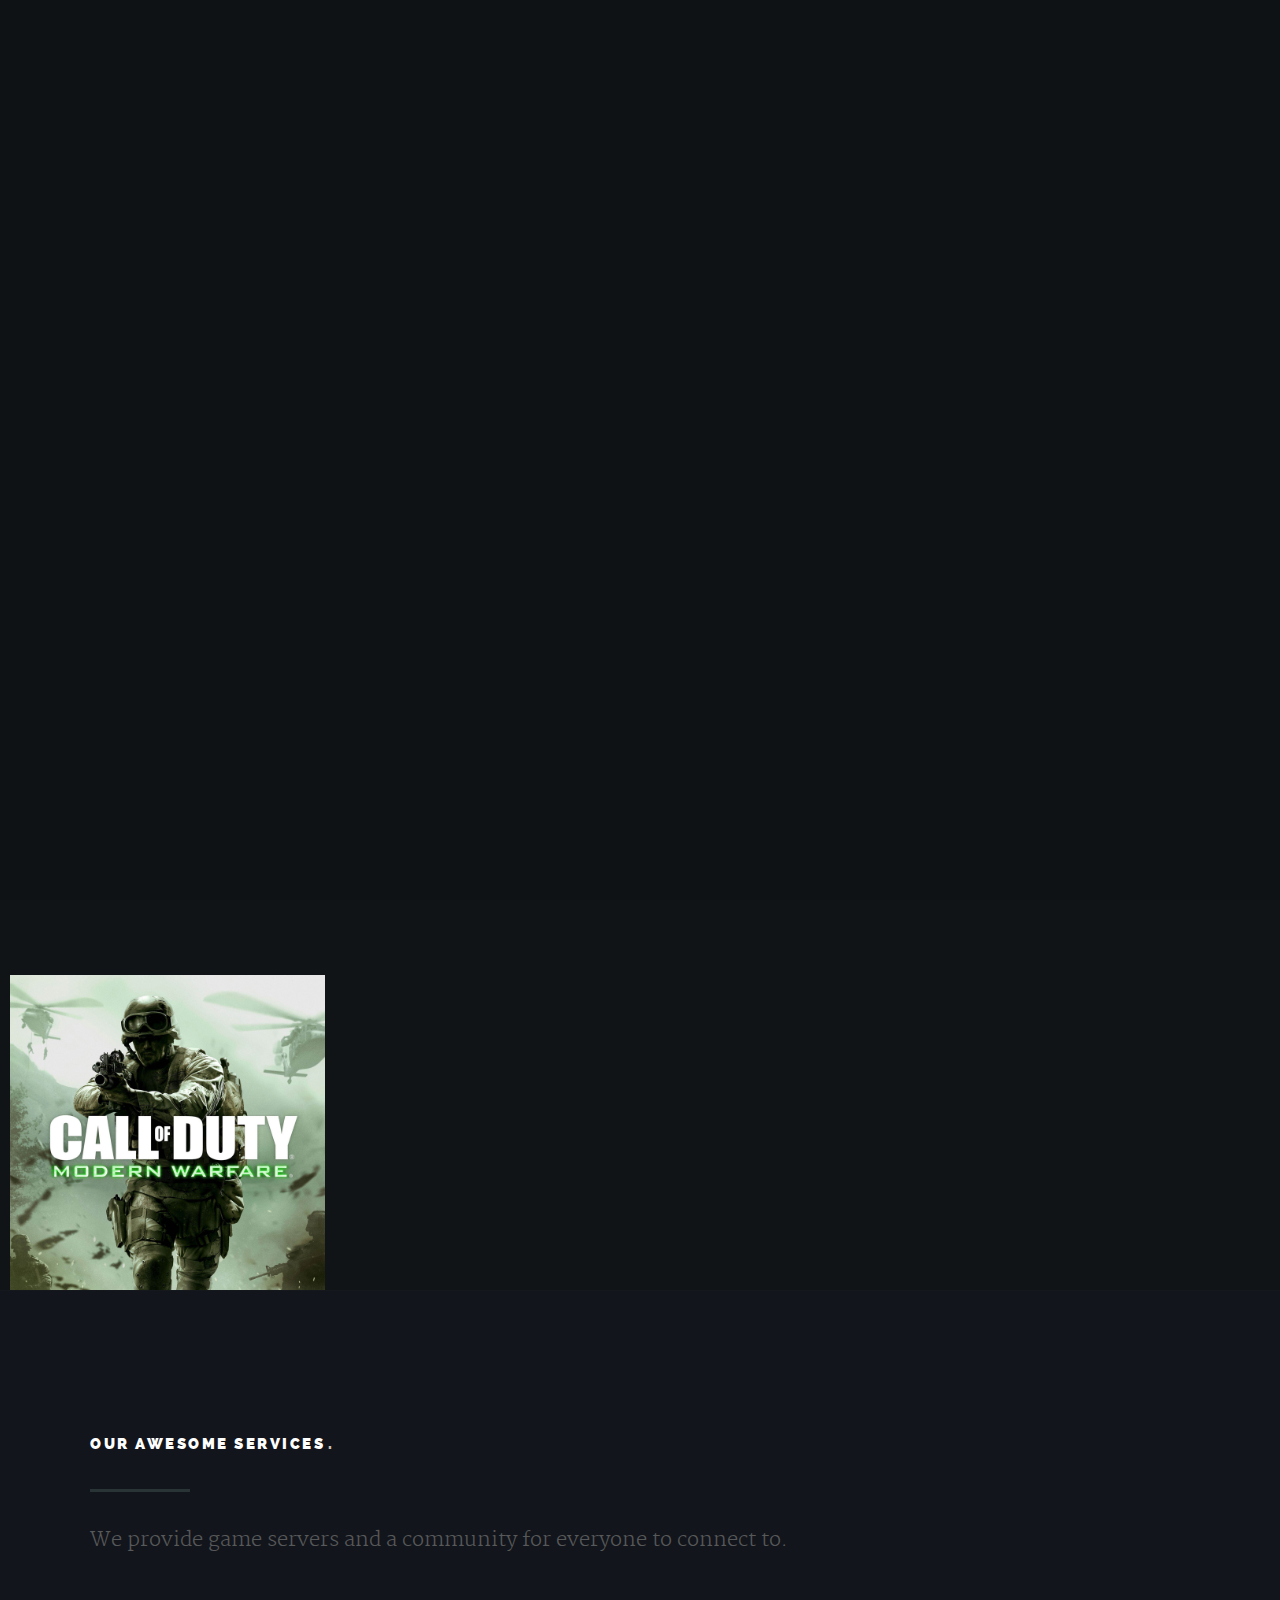
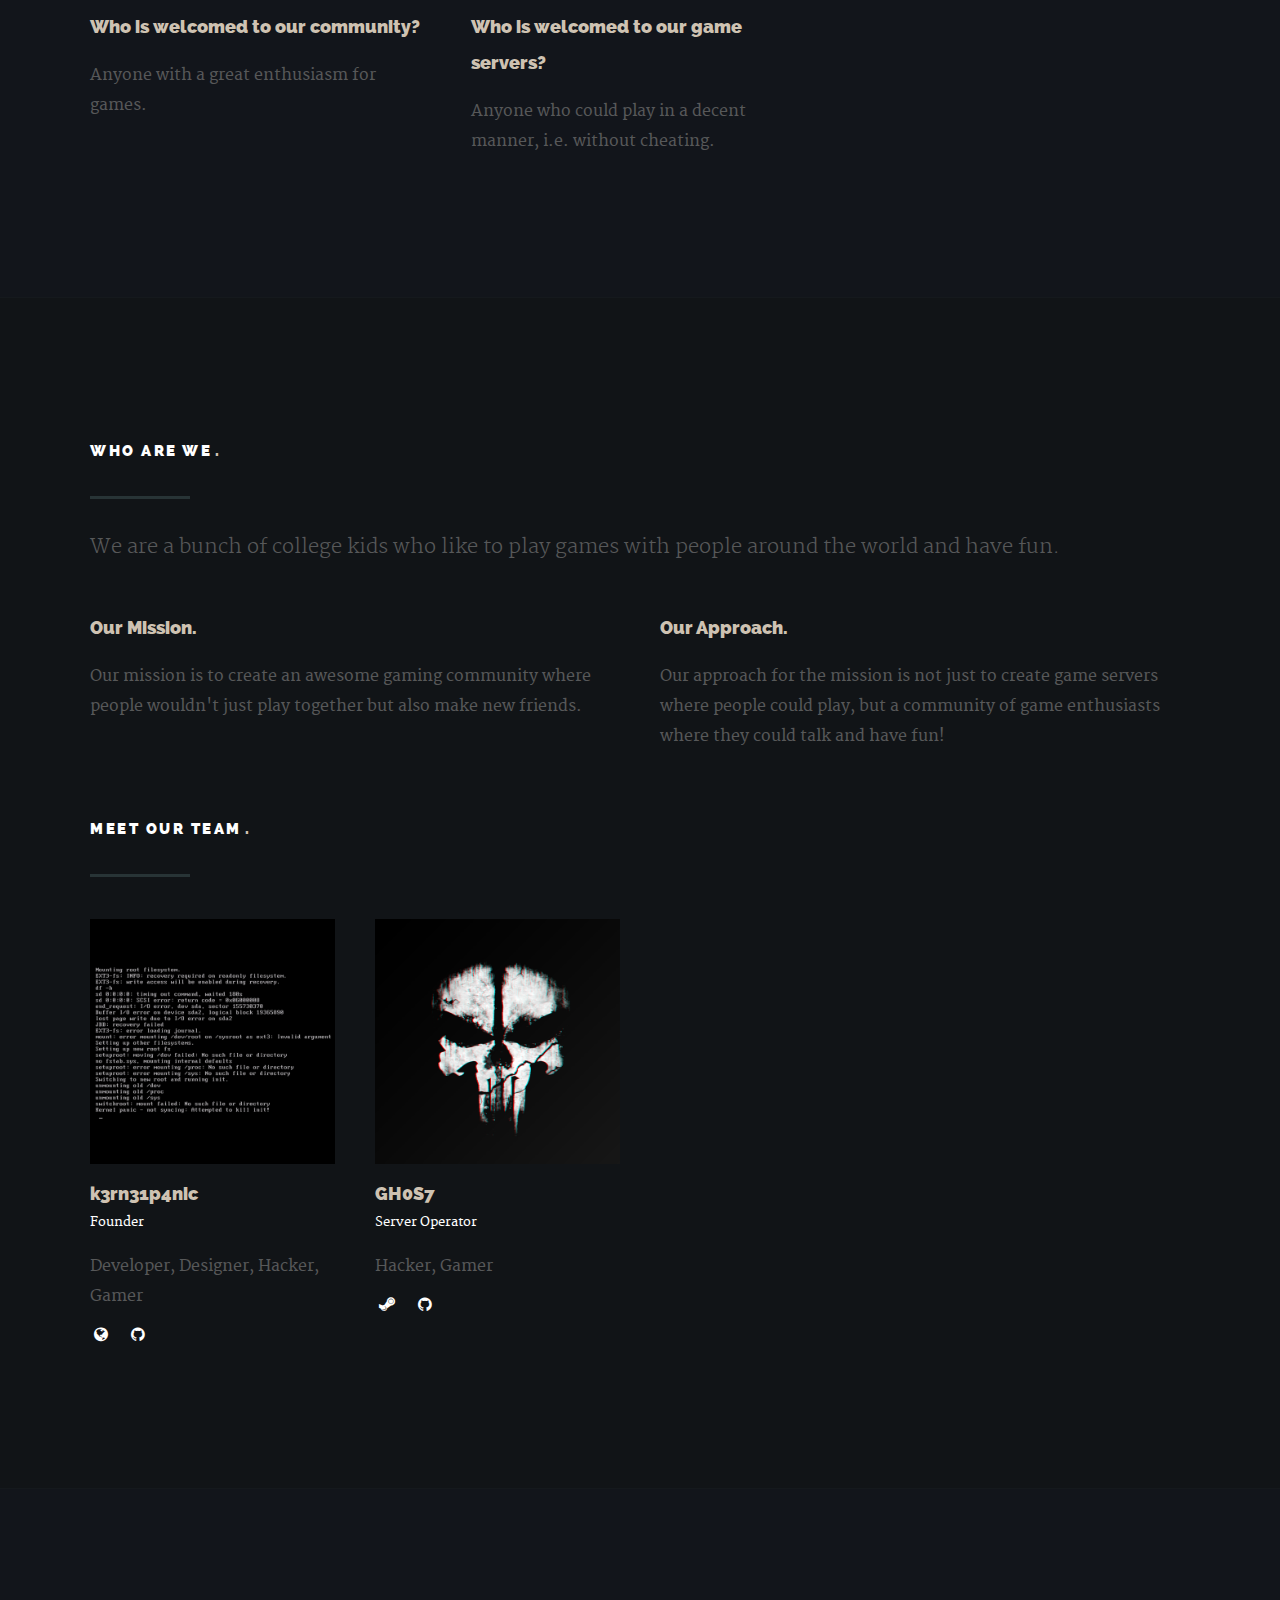
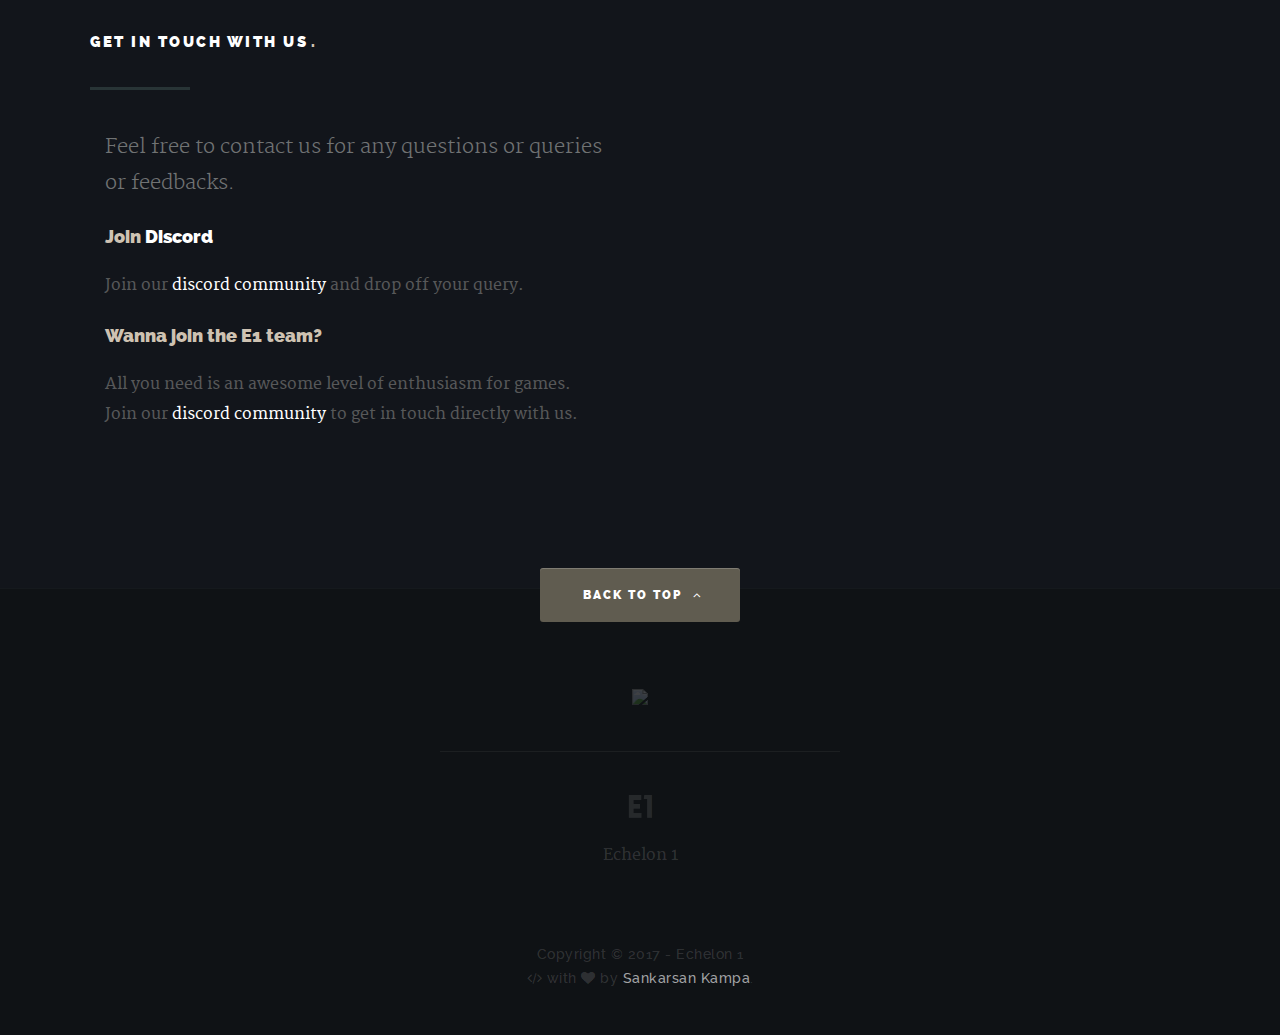
==== index.html @ ef909c80 "Website launched" ====
<!DOCTYPE html>
<!--[if IE 8 ]><html class="no-js oldie ie8" lang="en"> <![endif]-->
<!--[if IE 9 ]><html class="no-js oldie ie9" lang="en"> <![endif]-->
<!--[if (gte IE 9)|!(IE)]><!--><html class="no-js" lang="en"> <!--<![endif]-->
<head>

   <!--- basic page needs
   ================================================== -->
   <meta charset="utf-8">
	<title>Echelon 1: Gaming Community</title>
	<meta name="author" content="Sankarsan Kampa">
	<meta name="description" content="Echelon 1: Gaming Community. Join us and get connected to gamers and make new friends playing in our servers.">
    <meta name="keywords" content="Echelon, Echelon1, game, servers, community, forum, discord">

    <meta property="og:type" content="website">
    <meta property="og:title" content="Echelon 1: Gaming Community">
    <meta property="og:description" content="Echelon 1: Gaming Community. Join us and get connected to gamers and make new friends playing in our servers.">
    <meta property="og:url" content="https://echelon1.gitlab.io">
    <meta property="og:image" content="https://echelon1.gitlab.io/images/E1_K.png">
  
    <meta name="apple-mobile-web-app-capable" content="yes">
    <meta name="apple-mobile-web-app-status-bar-style" content="black-translucent">

   <!-- mobile specific metas
   ================================================== -->
	<meta name="viewport" content="width=device-width, initial-scale=1, maximum-scale=1, user-scalable=no">

 	<!-- CSS
   ================================================== -->
   <link rel="stylesheet" href="css/base.css">
   <link rel="stylesheet" href="css/vendor.min.css">
   <link rel="stylesheet" href="css/main.css">     

   <!-- script
   ================================================== -->
	<script src="js/modernizr.js"></script>
  
   <!-- favicons
	================================================== -->
    <link rel="shortcut icon" href="https://echelon1.gitlab.io/favicon.ico" type="image/x-icon">
    <link rel="apple-touch-icon" sizes="180x180" href="/apple-touch-icon.png">
    <link rel="icon" type="image/png" href="/favicon-32x32.png" sizes="32x32">
    <link rel="icon" type="image/png" href="/favicon-16x16.png" sizes="16x16">
    <link rel="manifest" href="/manifest.json">
    <link rel="mask-icon" href="/safari-pinned-tab.svg" color="#202020">
    <meta name="apple-mobile-web-app-title" content="Echelon 1">
    <meta name="application-name" content="Echelon 1">
    <meta name="theme-color" content="#cec2b2">

</head>

<body>

	<!-- header
   ================================================== -->
   <header id="main-header">

   	<div class="row">

	      <div class="logo">
	         <a href="index.html">Echelon 1</a>
	      </div>

	      <nav id="nav-wrap">         
	         
	         <a class="mobile-btn" href="#nav-wrap" title="Show navigation">
	         	<span class="menu-icon">Menu</span>
	         </a>
         	<a class="mobile-btn" href="#" title="Hide navigation">
         		<span class="menu-icon">Menu</span>
         	</a>            

	         <ul id="nav" class="nav">
	            <li><a class="smoothscroll" href="#hero">Home.</a></li>
		         <li class="current"><a class="smoothscroll" href="#portfolio">Servers.</a></li>
	            <li><a class="smoothscroll" href="#services">Services.</a></li>
	            <li><a class="smoothscroll" href="#about">About.</a></li>
	            <li><a class="smoothscroll" href="#contact">Contact.</a></li>
	         </ul> <!-- end #nav -->

	      </nav> <!-- end #nav-wrap -->

	      <ul class="header-social">
                <li><a href="https://discord.gg/RN4M3HR" target="_blank" rel="nofollow"><svg xmlns="http://www.w3.org/2000/svg" viewBox="0 0 245 240" class="fa fa-discord" width="30px"><path d="M104.4 103.9c-5.7 0-10.2 5-10.2 11.1s4.6 11.1 10.2 11.1c5.7 0 10.2-5 10.2-11.1.1-6.1-4.5-11.1-10.2-11.1zM140.9 103.9c-5.7 0-10.2 5-10.2 11.1s4.6 11.1 10.2 11.1c5.7 0 10.2-5 10.2-11.1s-4.5-11.1-10.2-11.1z"/><path d="M189.5 20h-134C44.2 20 35 29.2 35 40.6v135.2c0 11.4 9.2 20.6 20.5 20.6h113.4l-5.3-18.5 12.8 11.9 12.1 11.2 21.5 19V40.6c0-11.4-9.2-20.6-20.5-20.6zm-38.6 130.6s-3.6-4.3-6.6-8.1c13.1-3.7 18.1-11.9 18.1-11.9-4.1 2.7-8 4.6-11.5 5.9-5 2.1-9.8 3.5-14.5 4.3-9.6 1.8-18.4 1.3-25.9-.1-5.7-1.1-10.6-2.7-14.7-4.3-2.3-.9-4.8-2-7.3-3.4-.3-.2-.6-.3-.9-.5-.2-.1-.3-.2-.4-.3-1.8-1-2.8-1.7-2.8-1.7s4.8 8 17.5 11.8c-3 3.8-6.7 8.3-6.7 8.3-22.1-.7-30.5-15.2-30.5-15.2 0-32.2 14.4-58.3 14.4-58.3 14.4-10.8 28.1-10.5 28.1-10.5l1 1.2c-18 5.2-26.3 13.1-26.3 13.1s2.2-1.2 5.9-2.9c10.7-4.7 19.2-6 22.7-6.3.6-.1 1.1-.2 1.7-.2 6.1-.8 13-1 20.2-.2 9.5 1.1 19.7 3.9 30.1 9.6 0 0-7.9-7.5-24.9-12.7l1.4-1.6s13.7-.3 28.1 10.5c0 0 14.4 26.1 14.4 58.3 0 0-8.5 14.5-30.6 15.2z"/></svg></a></li>
	      </ul>      

	   </div>

   </header> <!-- end header -->


   <!-- homepage hero
   ================================================== -->
   <section id="hero">	
   	  
		<div class="row hero-content">

			<div class="twelve columns hero-container">

			   <!-- hero-slider start-->
			   <div id="hero-slider" class="flexslider">

				   <ul class="slides">

					   <!-- slide -->
					   <li>
						   <div class="flex-caption">
								<h1 class="">Get the <span>ultimate</span> gaming experience</h1>
									
								<h3 class="">You get to play with every type of gamers in our servers, from noobs to pros.</h3>
							</div>						
					   </li>

					   <!-- slide -->
					   <li>
						   <div class="flex-caption">
								<h1 class="">Show your <a class="smoothscroll" href="#portfolio" title="portfolio" >skill</a> and 
								<a class="smoothscroll" href="#contact" title="contact us">compete</a> against the best.</h1>

								<h3 class="">Monthly and yearly tournaments to show off your gaming skills against the best players in our servers.</h3>
							</div>
					   </li>	

					   <!-- slide -->
					   <li>
						   <div class="flex-caption">
								<h1 class="">Get <span>ranked</span>!</h1>

								<h3 class="">Get detailed realtime stats while you are playing.</h3>
							</div>
					   </li>					              

				   </ul>

			   </div> <!-- end hero-slider -->				   

	      </div> <!-- end twelve columns-->

		</div> <!-- end row -->	

		<div id="more">
		      <a class="smoothscroll" href="#services">More About Us<i class="fa fa-angle-down"></i></a>
		</div> 	

   </section> <!-- end homepage hero -->


   <!-- portfolio
   ================================================== -->
   <section id="portfolio">

      <div class="row section-head">

      	<div class="twelve columns">

      		<h1>Games Servers<span>.</span></h1>

	         <hr />               

	         <p>Select the game you would like to connect and start playing.</p>

	      </div>

      </div> <!-- end section-head -->

      <div class="row items">

         <!-- portfolio-wrapper -->
         <div id="portfolio-wrapper" class="bgrid-fourth s-bgrid-third tab-bgrid-half">

            <div class="bgrid folio-item">
               <div class="item-wrap">
                  <a href="#modal-01">
	                  <img src="images/games/cod4.jpg" alt="callofduty4">
                      <div class="overlay"></div>                       
                      <div class="portfolio-item-meta">
     				      <h5>Call of Duty&copy;</h5>
                          <p>Modern Warfare</p>
     			      </div> 
                     <div class="link-icon"><i class="fa fa-plus"></i></div>
                  </a>
               </div>
            </div> <!-- item end -->

         </div> <!-- end portfolio-wrapper -->
         

         <!-- modal popup
	   	========================================================= -->
         <div id="modal-01" class="popup-modal mfp-hide">

		      <div class="media">
	      		<img src="images/games/modals/cod4.jpg" alt="callofduty4" />
	      	</div>

		      <div class="description-box">
			      <h4>Call of Duty&copy; 4: Modern Warfare</h4>
                  <p>
                    <b>Region:</b> Asia Pacific
                  </p>
               <span class="categories">FPS</span>
		      </div>

            <div class="link-box group">
            	<a href="cod4://35.154.168.101:28960">Connect</a>
            	<a href="#" class="popup-modal-dismiss">Close</a>         
            </div>

	      </div><!-- modal-01 end -->

      </div>  <!-- end row -->

   </section> <!-- end portfolio -->


   <!-- Services Section
   ================================================== -->
   <section id="services">

   	<div class="row section-head">

      	<div class="twelve columns">

      		<h1>Our Awesome Services<span>.</span></h1>

	         <hr />      	         

	         <p>We provide game servers and a community for everyone to connect to.</p>

	      </div>

      </div> <!-- end section-head -->

      <div class="row mobile-no-padding">      	

	      <div class="service-list bgrid-third s-bgrid-half tab-bgrid-whole group">

	      	<div class="bgrid">	               

	            <h3>Who is welcomed to our community?</h3>

	            <div class="service-content">	                  
		            <p>Anyone with a great enthusiasm for games.</p> 
	         	</div>  

				</div> <!-- end bgrid -->

				<div class="bgrid">	              

	            <h3>Who is welcomed to our game servers?</h3>                  

	            <div class="service-content">	                  
		            <p>Anyone who could play in a decent manner, i.e. without cheating.</p> 
	            </div>	              

			   </div> <!-- end bgrid -->

	      </div> <!-- end service-list -->	      

      </div> <!-- end row -->      

   </section> <!-- end services -->


   <!-- About Section
   ================================================== -->
   <section id="about">

   	<div class="row section-head">

      	<div class="twelve columns">

      		<h1>Who Are We<span>.</span></h1>

	         <hr />     	    

	         <p>We are a bunch of college kids who like to play games with people around the world and have fun.</p>

	      </div> <!-- end section-head -->

      </div>

      <div class="row mobile-no-padding">       	

      	<div class="process bgrid-half tab-bgrid-whole group">

      		<div class="bgrid">

			      <h3>Our Mission.</h3>	

			      <p>Our mission is to create an awesome gaming community where people wouldn't just play together but also make new friends.</p>

		   	</div>

      		<div class="bgrid">

			     	<h3>Our Approach.</h3>

			     	<p>Our approach for the mission is not just to create game servers where people could play, but a community of game enthusiasts where they could talk and have fun!</p>	

		      </div>

      	</div> <!-- end process -->      	

     	</div> <!-- end row -->


      <div class="row team section-head">

   		<div class="twelve columns">

	         <h1>Meet Our Team<span>.</span></h1>

	         <hr />	         

	      </div>

      </div> <!-- end section-head -->

      <div class="row">

         <div id="team-wrapper" class="bgrid-fourth s-bgrid-third tab-bgrid-half mob-bgrid-whole group">

            <div class="bgrid member">

					<div class="member-pic">
						<img src="images/team/member01-k.jpg" alt=""/>
                 	<div class="mask"></div>       	
               </div>
               <div class="member-name">
                  <h3>k3rn31p4nic</h3>
                  <span>Founder</span>
               </div>

               <p>Developer, Designer, Hacker, Gamer</p>

               <ul class="member-social">
                  <li><a href="https://sankarsankampa.com"><i class="fa fa-globe"></i></a></li>
                  <li><a href="https://github.com/snkrsnkampa"><i class="fa fa-github"></i></a></li>
               </ul>

            </div> <!-- end member -->

            <div class="bgrid member">
								
					<div class="member-pic">
                  <img src="images/team/member02-k.jpg" alt=""/>
               	<div class="mask"></div>  
               </div>
               <div class="member-name">
                  <h3>GH0S7</h3>
                  <span>Server Operator</span>
               </div>

               <p>Hacker, Gamer</p>

               <ul class="member-social">
                  <li><a href="https://steamcommunity.com/id/GH0S7_"><i class="fa fa-steam"></i></a></li>
                  <li><a href="https://github.com/gh0s7w4r10rd"><i class="fa fa-github"></i></a></li>
               </ul>

            </div> <!-- end member -->

         </div> <!-- end team-wrapper -->

      </div> <!-- end row -->          

   </section> <!-- end about -->  


   <!-- contact
   ================================================== -->
   <section id="contact">

   	<div class="row section-head">

   		<div class="twelve columns">

	         <h1>Get In Touch With Us<span>.</span></h1>

	         <hr />	        

	      </div>

      </div> <!-- end section-head -->

      <div class="row">

         <div class="six columns tab-whole right">

           <p class="lead">Feel free to contact us for any questions or queries or feedbacks.</p>

              <h3 class="address">Join <a href="https://discord.gg/RN4M3HR" target="_blank" rel="nofollow">Discord</a></h3>

              <p>
              Join our <a href="https://discord.gg/RN4M3HR" target="_blank" rel="nofollow">discord community</a> and drop off your query.
              </p>

              <h3 class="address">Wanna join the E1 team?</h3>

              <p>All you need is an awesome level of enthusiasm for games.<br>
              Join our <a href="https://discord.gg/RN4M3HR" target="_blank" rel="nofollow">discord community</a> to get in touch directly with us.
              </p>
               	
         </div>     	

      </div> <!-- end row -->

   </section>  <!-- end contact -->


   <!-- Footer
   ================================================== -->
   <footer>

      <div class="row">  

      	<div class="twelve columns content group">
      		
		    <ul class="social-links">
               <li><a href="https://discord.gg/RN4M3HR" target="_blank" rel="nofollow" class="footerLinkImg"><img src="https://discordapp.com/assets/e7a3b51fdac2aa5ec71975d257d5c405.png" width="150px" /></a></li>
            </ul>

            <hr />

            <div class="info">

            	<div class="footer-logo"></div>

	            <p>Echelon 1</p>	        

	         </div>

      	</div>           

         <ul class="copyright">
         	<li>Copyright &copy; 2017 - Echelon 1</li><br/>
         	<li><i class="fa fa-code"></i> with <i class="fa fa-heart"></i> by <a href="https://sankarsankampa.com/">Sankarsan Kampa</a>.</li>
         </ul>

         <div id="go-top">
            <a class="smoothscroll" title="Back to Top" href="#hero">Back to Top<i class="fa fa-angle-up"></i></a>
         </div>

      </div> <!-- end row -->

   </footer> <!-- end footer -->

   <div id="preloader"> 
    	<div id="loader"></div>
   </div> 

   <!-- Java Script
   ================================================== --> 
   <script src="js/jquery-1.11.3.min.js"></script>
   <script src="js/jquery-migrate-1.2.1.min.js"></script>
   <script src="js/jquery.flexslider-min.js"></script>
   <script src="js/jquery.waypoints.min.js"></script>
   <script src="js/jquery.validate.min.js"></script>
   <script src="js/jquery.fittext.js"></script>
   <script src="js/jquery.placeholder.min.js"></script>
   <script src="js/jquery.magnific-popup.min.js"></script>  
   <script src="js/main.js"></script>

</body>

</html>
---- css/base.css ----
/* =================================================================== */
/* Reset - normalize.css v3.0.1 | MIT License | git.io/normalize 
/* =================================================================== */

html {
	font-family: sans-serif;
	-ms-text-size-adjust: 100%;
	-webkit-text-size-adjust: 100%;
}

body {
	margin: 0;
}

article,
aside,
details,
figcaption,
figure,
footer,
header,
hgroup,
main,
nav,
section,
summary {
	display: block;
}

audio,
canvas,
progress,
video {
	display: inline-block;
	vertical-align: baseline;
}

audio:not([controls]) {
	display: none;
	height: 0;
}

[hidden],
template {
	display: none;
}

a {
	background: transparent;
}

a:active,
a:hover {
	outline: 0;
}

abbr[title] {
	border-bottom: 1px dotted;
}

b,
strong {
	font-weight: bold;
}

dfn {
	font-style: italic;
}

h1 {
	font-size: 2em;
	margin: 0.67em 0;
}

mark {
	background: #ff0;
	color: #000;
}

small {
	font-size: 80%;
}

sub,
sup {
	font-size: 75%;
	line-height: 0;
	position: relative;
	vertical-align: baseline;
}

sup {
	top: -0.5em;
}

sub {
	bottom: -0.25em;
}

img {
	border: 0;
}

svg:not(:root) {
	overflow: hidden;
}

figure {
	margin: 1em 40px;
}

hr {
	-moz-box-sizing: content-box;
	box-sizing: content-box;
	height: 0;
}

pre {
	overflow: auto;
}

code,
kbd,
pre,
samp {
	font-family: monospace, monospace;
	font-size: 1em;
}

button,
input,
optgroup,
select,
textarea {
	color: inherit;
	font: inherit;
	margin: 0;
}

button {
	overflow: visible;
}

button,
select {
	text-transform: none;
}

button,
html input[type="button"],
input[type="reset"],
input[type="submit"] {
	-webkit-appearance: button;
	cursor: pointer;
}

button[disabled],
html input[disabled] {
	cursor: default;
}

button::-moz-focus-inner,
input::-moz-focus-inner {
	border: 0;
	padding: 0;
}

input {
	line-height: normal;
}

input[type="checkbox"],
input[type="radio"] {
	box-sizing: border-box;
	padding: 0;
}

input[type="number"]::-webkit-inner-spin-button,
input[type="number"]::-webkit-outer-spin-button {
	height: auto;
}

input[type="search"] {
	-webkit-appearance: textfield;
	-moz-box-sizing: content-box;
	-webkit-box-sizing: content-box;
	box-sizing: content-box;
}

input[type="search"]::-webkit-search-cancel-button,
input[type="search"]::-webkit-search-decoration {
	-webkit-appearance: none;
}

fieldset {
	border: 1px solid #c0c0c0;
	margin: 0 2px;
	padding: 0.35em 0.625em 0.75em;
}

legend {
	border: 0;
	padding: 0;
}

textarea {
	overflow: auto;
}

optgroup {
	font-weight: bold;
}

table {
	border-collapse: collapse;
	border-spacing: 0;
}

td,
th {
	padding: 0;
}

/*
/* Basic Setup Styles - Top Elements 
/* =================================================================== */

/* NOTE
html is set to 62.5% so that if you use REMS, all the measurements 
are based on 10px sizing. So basically 1.5rem = 15px  */
html {
	-webkit-font-smoothing: antialiased;
	-moz-osx-font-smoothing: grayscale;
	font-size: 62.5%;
	-webkit-box-sizing: border-box;
	-moz-box-sizing: border-box;
	box-sizing: border-box;
}

html,
body {
	height: 100%;
}

*,
*:before,
*:after {
	box-sizing: inherit;
}

body {
	font-weight: normal;
	line-height: 1;
	text-rendering: optimizeLegibility;
}


/*
/* Typography 
====================================================================== */

div,
dl,
dt,
dd,
ul,
ol,
li,
h1,
h2,
h3,
h4,
h5,
h6,
pre,
form,
p,
blockquote,
th,
td {
	margin: 0;
	padding: 0;
}

h1,
h2,
h3,
h4,
h5,
h6 {
	text-rendering: optimizeLegibility;
	line-height: 1.2;
}

hr {
	border: solid #ddd;
	border-width: 1px 0 0;
	clear: both;
	margin: 11px 0 24px;
	height: 0;
}

em,
i {
	font-style: italic;
	line-height: inherit;
}

strong,
b {
	font-weight: bold;
	line-height: inherit;
}

small {
	font-size: 60%;
	line-height: inherit;
}

ul {
	list-style: none;
}

ol {
	list-style: decimal;
}

ol,
ul.square,
ul.circle,
ul.disc {
	margin-left: 17px;
}

ul.square {
	list-style: square;
}

ul.circle {
	list-style: circle;
}

ul.disc {
	list-style: disc;
}

ul li {
	padding-left: 4px;
}

ul ul,
ul ol,
ol ol,
ol ul {
	margin: 3px 0 3px 17px;
}

/* links
---------------------------------------------------------------------- */
a {
	text-decoration: none;
	line-height: inherit;
}

a img {
	border: none;
}

a:focus {
	outline: none;
}

p a,
p a:visited {
	line-height: inherit;
}

/* 
/* Media 
/* =================================================================== */

img,
video,
embed,
object {
	max-width: 100%;
	height: auto;
}

object,
embed {
	height: 100%;
}

img {
	-ms-interpolation-mode: bicubic;
}

/* 
/* Grid
===================================================================== */

.row {
	width: 94%;
	max-width: 1140px;
	margin: 0 auto;
}

.row .row {
	width: auto;
	max-width: none;
	margin-left: -20px;
	margin-right: -20px;
}

.row:before,
.row:after {
	content: "";
	display: table;
}

.row:after {
	clear: both;
}

.column,
.columns,
.bgrid {
	position: relative;
	min-height: 1px;
	float: left;
}

.column,
.columns {
	padding: 0 20px;
}

.column.centered,
.columns.centered {
	float: none;
	margin: 0 auto;
}

.row.collapsed > .column,
.row.collapsed > .columns,
.column.collapsed,
.columns.collapsed {
	padding: 0;
}

[class*="column"] + [class*="column"]:last-child {
	float: right;
}

[class*="column"] + [class*="column"].end {
	float: right;
}

.one,
.row .one {
	width: 8.33333%;
}

.two,
.row .two {
	width: 16.66667%;
}

.three,
.row .three {
	width: 25%;
}

.four,
.row .four {
	width: 33.33333%;
}

.five,
.row .five {
	width: 41.66667%;
}

.six,
.row .six {
	width: 50%;
}

.seven,
.row .seven {
	width: 58.33333%;
}

.eight,
.row .eight {
	width: 66.66667%;
}

.nine,
.row .nine {
	width: 75%;
}

.ten .row .ten {
	width: 83.33333%;
}

.eleven,
.row .eleven {
	width: 91.66667%;
}

.twelve,
.row .twelve {
	width: 100%;
}

/* small screens
--------------------------------------------------------------- */
@media screen and (max-width:1024px) {
	.row .row {
		margin-left: -18px;
		margin-right: -18px;
	}

	.column,
	.columns {
		padding: 0 18px;
	}

}

/* tablets
--------------------------------------------------------------- */
@media screen and (max-width:768px) {
	.row {
		width: auto;
		padding-left: 30px;
		padding-right: 30px;
	}

	.row .row {
		padding-left: 0;
		padding-right: 0;
		margin-left: -15px;
		margin-right: -15px;
	}

	.column,
	.columns {
		padding: 0 15px;
	}

	.tab-fourth,
	.row .tab-fourth {
		width: 25%;
	}

	.tab-third,
	.row .tab-third {
		width: 33.33333%;
	}

	.tab-half,
	.row .tab-half {
		width: 50%;
	}

	.tab-2thirds,
	.row .tab-2thirds {
		width: 66.66667%;
	}

	.tab-3fourths,
	.row .tab-3fourths {
		width: 75%;
	}

	.tab-whole,
	.row .tab-whole {
		width: 100%;
	}

}

/* large mobile devices
--------------------------------------------------------------- */
@media screen and (max-width:600px) {
	.row {
		padding-left: 25px;
		padding-right: 25px;
	}

	.row .row {
		margin-left: -10px;
		margin-right: -10px;
	}

	.column,
	.columns {
		padding: 0 10px;
	}

	.mob-fourth,
	.row .mob-fourth {
		width: 25%;
	}

	.mob-half,
	.row .mob-half {
		width: 50%;
	}

	.mob-3fourths,
	.row .mob-3fourths {
		width: 75%;
	}

	.mob-whole,
	.row .mob-whole {
		width: 100%;
	}

}

/* small mobile devices
--------------------------------------------------------------- */
@media screen and (max-width:400px) {
	.row {
		padding-left: 30px;
		padding-right: 30px;
	}

	.row .row {
		padding-left: 0;
		padding-right: 0;
		margin-left: 0;
		margin-right: 0;
	}

	.column,
	.columns {
		width: auto !important;
		float: none !important;
		margin-left: 0;
		margin-right: 0;
		clear: both;
		padding: 0;
	}

	[class*="column"] + [class*="column"]:last-child {
		float: none;
	}

}

/* 
/* block grids
===================================================================== */
.bgrid-sixth .bgrid {
	width: 16.66667%;
}

.bgrid-fourth .bgrid {
	width: 25%;
}

.bgrid-third .bgrid {
	width: 33.33333%;
}

.bgrid-half .bgrid {
	width: 50%;
}

.bgrid {
	padding: 0;
}

/* Clearing for block grid columns. Allows columns with 
different heights to align properly.
--------------------------------------------------------------------- */
.bgrid-sixth .bgrid:nth-child(6n+1),
.bgrid-fourth .bgrid:nth-child(4n+1),
.bgrid-third .bgrid:nth-child(3n+1),
.bgrid-half .bgrid:nth-child(2n+1) {
	clear: both;
}

/* small screens
--------------------------------------------------------------- */
@media screen and (max-width:1024px) {

	/* block grids for small screens */
	.s-bgrid-sixth .bgrid {
		width: 16.66667%;
	}

	.s-bgrid-fourth .bgrid {
		width: 25%;
	}

	.s-bgrid-third .bgrid {
		width: 33.33333%;
	}

	.s-bgrid-half .bgrid {
		width: 50%;
	}

	.s-bgrid-whole .bgrid {
		width: 100%;
		clear: both;
	}

	[class*="bgrid-"] .bgrid:nth-child(n) {
		clear: none;
	}

	.s-bgrid-sixth .bgrid:nth-child(6n+1),
	.s-bgrid-fourth .bgrid:nth-child(4n+1),
	.s-bgrid-third .bgrid:nth-child(3n+1),
	.s-bgrid-half .bgrid:nth-child(2n+1) {
		clear: both;
	}

}

/* tablets
--------------------------------------------------------------- */
@media screen and (max-width:768px) {
	.tab-bgrid-sixth .bgrid {
		width: 16.66667%;
	}

	.tab-bgrid-fourth .bgrid {
		width: 25%;
	}

	.tab-bgrid-third .bgrid {
		width: 33.33333%;
	}

	.tab-bgrid-half .bgrid {
		width: 50%;
	}

	.tab-bgrid-whole .bgrid {
		width: 100%;
		clear: both;
	}

	[class*="tab-bgrid-"] .bgrid:nth-child(n) {
		clear: none;
	}

	.tab-bgrid-sixth .bgrid:nth-child(6n+1),
	.tab-bgrid-fourth .bgrid:nth-child(4n+1),
	.tab-bgrid-third .bgrid:nth-child(3n+1),
	.tab-bgrid-half .bgrid:nth-child(2n+1) {
		clear: both;
	}

}

/* mobile devices
--------------------------------------------------------------- */
@media screen and (max-width:600px) {
	.mob-bgrid-sixth .bgrid {
		width: 16.66667%;
	}

	.mob-bgrid-fourth .bgrid {
		width: 25%;
	}

	.mob-bgrid-third .bgrid {
		width: 33.33333%;
	}

	.mob-bgrid-half .bgrid {
		width: 50%;
	}

	.mob-bgrid-whole .bgrid {
		width: 100%;
		clear: both;
	}

	[class*="mob-bgrid-"] .bgrid:nth-child(n) {
		clear: none;
	}

	.mob-bgrid-sixth .bgrid:nth-child(6n+1),
	.mob-bgrid-fourth .bgrid:nth-child(4n+1),
	.mob-bgrid-third .bgrid:nth-child(3n+1),
	.mob-bgrid-half .bgrid:nth-child(2n+1) {
		clear: both;
	}

}

/* stack on small mobile devices
--------------------------------------------------------------- */
@media screen and (max-width:400px) {
	.stack .bgrid {
		width: auto !important;
		float: none !important;
		margin-left: 0;
		margin-right: 0;
		clear: both;
	}

}

/* 
/* MISC
===================================================================== */

/* Clearing - (http://nicolasgallagher.com/micro-clearfix-hack/
--------------------------------------------------------------------- */
.group:before,
.group:after {
	content: "";
	display: table;
}

.group:after {
	clear: both;
}

/* Misc Helper Styles 
--------------------------------------------------------------------- */
.hide {
	display: none;
}

.invisible {
	visibility: hidden;
}

.antialiased {
	-webkit-font-smoothing: antialiased;
	-moz-osx-font-smoothing: grayscale;
}

.remove-bottom {
	margin-bottom: 0;
}

.half-bottom {
	margin-bottom: 15px !important;
}

.add-bottom {
	margin-bottom: 30px !important;
}

.no-border {
	border: none;
}

.text-center {
	text-align: center;
}

.text-left {
	text-align: left;
}

.text-right {
	text-align: right;
}

.pull-left {
	float: left;
}

.pull-right {
	float: right;
}

.align-center {
	margin-left: auto;
	margin-right: auto;
	text-align: center;
}
---- css/main.css ----
/* =================================================================== */
/*
/*	 TOC:
/*  01. =webfonts and iconfonts
/*  02. =document setup
/*  03. =preloader
/*  04. =forms
/*  05. =theme common styles
/*  06. =header styles
/*  07. =hero section
/*  08. =portfolio styles
/*  09. =services
/*  10. =about
/*  11. =testimonials
/*  12. =contact
/*  13. =footer
/*
/* =================================================================== */

/** 
/* 01. =webfonts and iconfonts
/* =================================================================== */

@import url("fonts.css");
@import url("font-awesome/css/font-awesome.min.css");


/** 
/* 02. =document setup
/* =================================================================== */

/* Body 
---------------------------------------------------------------------- */
html,
body {
	height: 100%;
}

body {
	background: #0F1215;
	font: 16px/30px "merriweather-regular", serif;
	font-weight: normal;
	color: #575859;
}

/* links 
---------------------------------------------------------------------- */
a,
a:visited {
	outline: none;
	color: white;
	-moz-transition: all 0.3s ease-in-out;
	-o-transition: all 0.3s ease-in-out;
	-webkit-transition: all 0.3s ease-in-out;
	-ms-transition: all 0.3s ease-in-out;
	transition: all 0.3s ease-in-out;
}

a:hover,
a:focus {
	color: #CEC2B2;
}

/* Typography
--------------------------------------------------------------------- */
h1,
h2,
h3,
h4,
h5,
h6 {
	font-family: "raleway-heavy", sans-serif;
	color: #FFFFFF;
	font-style: normal;
	text-rendering: optimizeLegibility;
	margin: 18px 0 15px;
}

h1 a,
h2 a,
h3 a,
h4 a,
h5 a,
h6 a {
	font-weight: inherit;
}

h1 {
	font-size: 30px;
	line-height: 36px;
	margin-top: 0;
	letter-spacing: -1px;
}

h2 {
	font-size: 24px;
	line-height: 30px;
}

h3 {
	font-size: 20px;
	line-height: 30px;
}

h4 {
	font-size: 17px;
	line-height: 30px;
}

h5 {
	font-size: 14px;
	line-height: 30px;
	margin-top: 15px;
	text-transform: uppercase;
	letter-spacing: 1px;
}

h6 {
	font-size: 13px;
	line-height: 30px;
	margin-top: 15px;
	text-transform: uppercase;
	letter-spacing: 1px;
}

p {
	margin: 15px 0 15px 0;
}

p img {
	margin: 0;
}

p.lead {
	font: 20px/36px "merriweather-light", serif;
	color: #707273;
}

em {
	font: 16px/30px "merriweather-italic", serif;
	font-style: normal;
}

strong,
b {
	font: 16px/30px "merriweather-bold", serif;
	font-weight: normal;
}

small {
	font-size: 11px;
	line-height: inherit;
}

blockquote {
	margin: 18px 0px;
	padding-left: 40px;
	position: relative;
}

blockquote:before {
	content: "\201C";
	opacity: 0.45;
	font-size: 80px;
	line-height: 0px;
	margin: 0;
	font-family: arial, sans-serif;
	position: absolute;
	top: 30px;
	left: 0;
}

blockquote p {
	font-family: georgia, serif;
	font-style: italic;
	padding: 0;
	font-size: 18px;
	line-height: 30px;
}

blockquote cite {
	display: block;
	font-size: 12px;
	font-style: normal;
	line-height: 18px;
}

blockquote cite:before {
	content: "\2014 \0020";
}

blockquote cite a,
blockquote cite a:visited {
	color: #707273;
	border: none;
}

abbr {
	font-family: "merriweather-bold", serif;
	font-variant: small-caps;
	text-transform: lowercase;
	letter-spacing: .5px;
	color: #707273;
}

pre,
code {
	font-family: Consolas, "Andale Mono", Courier, "Courier New", monospace;
}

pre {
	white-space: pre;
	white-space: pre-wrap;
	word-wrap: break-word;
}

code {
	padding: 3px;
	background: #ECF0F1;
	color: #707273;
	border-radius: 3px;
}

del {
	text-decoration: line-through;
}

abbr[title],
dfn[title] {
	border-bottom: 1px dotted;
	cursor: help;
}

mark {
	background: #FFF49B;
	color: #000;
}

hr {
	border: solid #707273;
	border-width: 1px 0 0;
	clear: both;
	margin: 23px 0 12px;
	height: 0;
}

/* Lists  
--------------------------------------------------------------------- */
ul,
ol {
	margin-top: 15px;
	margin-bottom: 15px;
}

ul {
	list-style: disc;
	margin-left: 17px;
}

dl {
	margin: 0 0 15px 0;
}

dt {
	margin: 0;
	color: #CEC2B2;
}

dd {
	margin: 0 0 0 20px;
}

/* Floated image  
--------------------------------------------------------------------- */
img.pull-right {
	margin: 12px 0px 0px 18px;
}

img.pull-left {
	margin: 12px 18px 0px 0px;
}

/* Style Placeholder Text  
--------------------------------------------------------------------- */
::-webkit-input-placeholder {
	color: #12151B;
}

:-moz-placeholder {

	/* Firefox 18- */
	color: #12151B;
}

::-moz-placeholder {

	/* Firefox 19+ */
	color: #12151B;
}

:-ms-input-placeholder {
	color: #12151B;
}

.placeholder {
	color: #12151B !important;
}

/* block grids default paddings 
--------------------------------------------------------------------- */
.bgrid {
	padding: 0 20px;
}

@media only screen and (max-width:1024px) {
	.bgrid {
		padding: 0 18px;
	}

}

@media only screen and (max-width:768px) {
	.bgrid {
		padding: 0 15px;
	}

}

@media only screen and (max-width:600px) {
	.bgrid {
		padding: 0 10px;
	}

}

@media only screen and (max-width:400px) {
	.bgrid {
		padding: 0;
	}

}


/* 
/* 03. =Preloader
/* =================================================================== */

#preloader {
	position: fixed;
	top: 0;
	left: 0;
	right: 0;
	bottom: 0;
	background: #0F1215;
	z-index: 9999999;
	height: 100%;
	width: 100%;
}

.no-js #preloader,
.oldie #preloader {
	display: none;
}

#loader {
	position: absolute;
	top: 50%;
	left: 50%;
	width: 50px;
	height: 50px;
	margin-left: -25px;
	margin-top: -25px;
	background-color: #CEC2B2;
	-webkit-animation: sk-rotateplane 1.2s infinite ease-in-out;
	animation: sk-rotateplane 1.2s infinite ease-in-out;
}

@-webkit-keyframes sk-rotateplane {
	0% {
		-webkit-transform: perspective(120px);
	}

	50% {
		-webkit-transform: perspective(120px) rotateY(180deg);
	}

	100% {
		-webkit-transform: perspective(120px) rotateY(180deg) rotateX(180deg);
	}

}

@keyframes sk-rotateplane {
	0% {
		-webkit-transform: perspective(120px) rotateX(0deg) rotateY(0deg);
		transform: perspective(120px) rotateX(0deg) rotateY(0deg);
	}

	50% {
		-webkit-transform: perspective(120px) rotateX(-180.1deg) rotateY(0deg);
		transform: perspective(120px) rotateX(-180.1deg) rotateY(0deg);
	}

	100% {
		-webkit-transform: perspective(120px) rotateX(-180deg) rotateY(-179.9deg);
		transform: perspective(120px) rotateX(-180deg) rotateY(-179.9deg);
	}

}


/* 
/* 04. =forms
/* =================================================================== */

form {
	margin-bottom: 30px;
}

fieldset {
	margin: 0 0 30px 0;
	padding: 0;
	border: none;
}

input,
button {
	-webkit-font-smoothing: antialiased;
}

input[type="text"],
input[type="password"],
input[type="email"],
textarea,
select {
	display: block;
	padding: 18px 20px;
	margin: 0 0 12px 0;
	border: 0;
	outline: none;
	vertical-align: middle;
	color: #a3a4a6;
	font-family: "raleway-bold", sans-serif;
	font-size: 15px;
	line-height: 24px;
	border-radius: 3px;
	max-width: 100%;
	background: rgba(255, 255, 255, 0.1);
	-moz-transition: all 0.3s ease-in-out;
	-o-transition: all 0.3s ease-in-out;
	-webkit-transition: all 0.3s ease-in-out;
	-ms-transition: all 0.3s ease-in-out;
	transition: all 0.3s ease-in-out;
}

textarea {
	min-height: 252px;
}

input[type="text"]:focus,
input[type="password"]:focus,
input[type="email"]:focus,
select:focus,
textarea:focus {
	color: #000000;
	background: #FFFFFF;
}

.button,
.button:visited,
button,
input[type="submit"],
input[type="reset"],
input[type="button"] {
	display: inline-block;
	font: 16px/30px "raleway-heavy", sans-serif;
	padding: 9px 16px;
	margin: 0 3px 6px 0;
	background: #CEC2B2;
	color: #000000;
	text-decoration: none;
	cursor: pointer;
	height: auto;
	text-align: center;
	border: none;
	-webkit-appearance: none;
	-webkit-font-smoothing: inherit;
	border-radius: 3px;
	-moz-transition: all 0.3s ease-in-out;
	-o-transition: all 0.3s ease-in-out;
	-webkit-transition: all 0.3s ease-in-out;
	-ms-transition: all 0.3s ease-in-out;
	transition: all 0.3s ease-in-out;
}

.button:hover,
button:hover,
input[type="submit"]:hover,
input[type="reset"]:hover,
input[type="button"]:hover {
	color: #FFFFFF;
	background: #605C50;
}

label,
legend {
	font: 15px/30px "raleway-bold", sans-serif;
	margin: 12px 0;
	color: #252525;
	display: block;
}

label span,
legend span {
	color: #575859;
	font: 16px/30px "raleway-bold", sans-serif;
}

input[type="checkbox"],
input[type="radio"] {
	font-size: 15px;
	color: #575859;
}

input[type="checkbox"] {
	display: inline;
}


/** 
/* 05. =theme common styles
/* =================================================================== */

/* hr */
hr {
	border: solid #283436;
	border-width: 3px 0 0;
	width: 100px;
	margin: 11px 0 30px;
	height: 0;
	clear: both;
	text-align: left;
	-moz-transition: all 0.5s ease-in-out;
	-o-transition: all 0.5s ease-in-out;
	-webkit-transition: all 0.5s ease-in-out;
	-ms-transition: all 0.5s ease-in-out;
	transition: all 0.5s ease-in-out;
}

/* for css animations */
.show {
	filter: alpha(opacity=100);
	-ms-filter: "progid:DXImageTransform.Microsoft.Alpha(Opacity=100)";
	opacity: 1;
	zoom: 1;
}

/* sections */
.section-head h1 {
	font: 15px/30px "raleway-heavy", sans-serif;
	text-transform: uppercase;
	letter-spacing: 2.5px;
	color: #FFFFFF;
	margin-bottom: 30px;
	margin-top: 18px;
}

.section-head h1 span {
	color: #CEC2B2;
	position: relative;
	left: 3px;
}

.section-head p {
	font: 20px/36px "merriweather-light", serif;
	width: 95%;
}

.section-head:hover h1 + hr {
	border-color: #CEC2B2;
	width: 120px;
	text-align: left;
}

@media only screen and (max-width:768px) {
	.section-head {
		text-align: center;
	}

	.section-head p {
		font: 18px/36px "merriweather-light", serif;
		width: auto;
	}

	.section-head h1 + hr {
		margin-left: auto;
		margin-right: auto;
	}

}

@media only screen and (max-width:600px) {
	.section-head p {
		font: 17px/33px "merriweather-light", serif;
		width: auto;
	}

}

@media only screen and (max-width:400px) {
	.section-head [class*="column"] {
		padding: 0;
	}

}


/** 
/* 06. =header styles
/* =================================================================== */

header {
	height: 66px;
	width: 100%;
	position: fixed;
	left: 0;
	top: 0;
	z-index: 600;
	-moz-transition: all 0.5s ease-in-out;
	-o-transition: all 0.5s ease-in-out;
	-webkit-transition: all 0.5s ease-in-out;
	-ms-transition: all 0.5s ease-in-out;
	transition: all 0.5s ease-in-out;  

	
}
header.opaque {
	background: black;
	border-bottom: 1px solid rgba(255, 255, 255, 0.1);
}

/* header logo */
header .logo {
	background: #CEC2B2;
	float: left;
	width: auto;
	margin-left: 15px;
	margin-right: 30px;
	z-index: 600;    
	
	/* add position relative since z-index only applies to  
	elements that have been given an explicit position */
	position: relative;
}

header .logo a {
	display: block;
	margin: 0;
	padding: 0;
	border: none;
	font: 0/0 a;
	text-shadow: none;
	color: transparent;
	width: 114px;
	height: 66px;
	background: url("../images/E1_K.png") no-repeat center;
	background-size: 25px 25px;
}

/* header social */
header .header-social {
	font-size: 20px;
	font-weight: normal;
	line-height: 66px;
	margin-top: 0;
	margin-left: 30px;
	padding-left: 36px;
	border-left: 1px solid rgba(150, 150, 150, 0.2);
	float: left;
	position: relative;
	top: -1px;
}

header .header-social li {
	display: inline-block;
	margin-right: 15px;
}

header .header-social li a {
	color: #FFFFFF;
}

header .header-social li a:hover {
	color: #CEC2B2;
}

/* media queries:  
/* header/header components */
@media only screen and (max-width:880px) {
	header .header-social {
		display: none;
	}

}

@media only screen and (max-width:768px) {
	header {
		background: black;
		border-bottom: 1px solid rgba(255, 255, 255, 0.1);
	}

	header .row {
		width: 100%;
	}

	header .logo {
		margin-left: -30px;
	}

}

/* primary navigation
--------------------------------------------------------------------- */
#nav-wrap,
#nav-wrap ul,
#nav-wrap li,
#nav-wrap a {
	margin: 0;
	padding: 0;
}

/* nav-wrap */
#nav-wrap {
	font: 13px "raleway-heavy", sans-serif;
	text-transform: uppercase;
	letter-spacing: 1.5px;
	float: left;  
}

/* hide toggle button */
#nav-wrap > a {
	display: none;
}

ul#nav {
	min-height: 66px;
	display: inline-block;
	width: auto;  

	/* left align the menu */
	text-align: left;
}

ul#nav li {
	position: relative;
	list-style: none;
	display: inline-block;
	height: 66px;    
}

/* Links */
ul#nav li a {

	/* 14px padding top + 14px padding bottom + 38px line-height = 66px */
	display: block;
	padding: 14px 12px;
	line-height: 38px;
	text-decoration: none;
	text-align: left;
	color: #FFFFFF;
	position: relative;
	-moz-transition: color 0.2s ease-in-out;
	-o-transition: color 0.2s ease-in-out;
	-webkit-transition: color 0.2s ease-in-out;
	-ms-transition: color 0.2s ease-in-out;
	transition: color 0.2s ease-in-out;
}

ul#nav li a:hover {
	color: #CEC2B2;
}

ul#nav li a:active {
	background-color: transparent !important;
}

ul#nav li.current a {
	color: #CEC2B2;
}

ul#nav li.current a:after {
	position: absolute;
	left: 50%;
	bottom: 0;
	width: 40px;
	height: 2px;
	margin-left: -23px;
	background-color: white;
	content: '\0020';
	display: block;
	-moz-transition: all 0.3s ease-in-out;
	-o-transition: all 0.3s ease-in-out;
	-webkit-transition: all 0.3s ease-in-out;
	-ms-transition: all 0.3s ease-in-out;
	transition: all 0.3s ease-in-out;
}

/* mobile navigation 
--------------------------------------------------------------------- */
@media only screen and (max-width:768px) {
	#nav-wrap {
		z-index: 700;
		display: block;
		width: 100%;
		float: none;
		position: absolute;
		top: 0;
		right: 0;
	}

	/* mobile-btn and toggle-btn */
	#nav-wrap > a {
		border: none;
		color: #FFFFFF;
		height: 40px;
		min-width: 40px;
		font-size: 12px;
		text-align: left;
		float: right;
		display: block;
		padding: 0;
		position: relative;
		top: 13px;
		right: 20px;
	}

	#nav-wrap > a:hover .menu-icon {
		background: #FFFFFF;
	}

	#nav-wrap .menu-icon {
		display: inline-block;
		width: 24px;
		height: 3px;
		margin-top: -3px;
		position: absolute;
		right: 8px;
		top: 50%;
		bottom: auto;
		left: auto;
		background: #CEC2B2;
		-moz-transition: all 0.3s ease-in-out;
		-o-transition: all 0.3s ease-in-out;
		-webkit-transition: all 0.3s ease-in-out;
		-ms-transition: all 0.3s ease-in-out;
		transition: all 0.3s ease-in-out;
		font: 0/0 a;
		text-shadow: none;
		color: transparent;
	}

	#nav-wrap .menu-icon:before,
	#nav-wrap .menu-icon:after {
		content: '';
		width: 100%;
		height: 100%;
		position: absolute;
		background-color: inherit;
		left: 0;
	}

	#nav-wrap .menu-icon:before {
		bottom: 8px;
	}

	#nav-wrap .menu-icon:after {
		top: 8px;
	}

	/* dropdown nav */
	#nav-wrap ul#nav {
		background: #1c212a;
		padding: 54px 45px 60px 45px;
		margin: 0;
		height: auto;
		display: none;
		clear: both;
		width: 100%;
		float: none;
		position: absolute;
		top: 66px;
		right: 0;
	}

	#nav-wrap ul#nav > li {
		display: block;
		float: none;
		height: auto;
		text-align: left;
		border-bottom: 1px dotted rgba(200, 200, 200, 0.1);
		padding: 6px 0;
	}

	#nav-wrap ul#nav > li:first-child {
		border-top: 1px dotted rgba(200, 200, 200, 0.1);
	}

	#nav-wrap ul#nav li a {
		display: block;
		width: auto;
		padding: 0;
		color: #cacbcb;
		padding: 12px 0;
		line-height: 16px;
		border: none;
	}

	#nav-wrap ul#nav li a:hover {
		color: #FFFFFF;
	}

	#nav-wrap ul#nav li.current > a {
		background: none;
		color: #CEC2B2;
	}

	#nav-wrap ul#nav li.current > a:after {
		display: none;
	}

	#nav-wrap a.mobile-btn {
		display: none;
	}

	.js #nav-wrap a#toggle-btn {
		display: block;
	}

	/* if js is disabled */
	.no-js #nav-wrap:not(:target) > a:first-of-type,
	.no-js #nav-wrap:target > a:last-of-type {
		display: block;
	}

	.no-js #nav-wrap:target ul#nav {
		display: block;
	}

}

/* make sure the menu is visible on larger screens
--------------------------------------------------------------------- */
@media only screen and (min-width:769px) {
	#nav-wrap ul#nav {
		display: block !important;
	}

}


/* 
/* 07. =hero section
/* =================================================================== */

#hero {
	background: #0F1215 url(../images/hero-bg.jpg) no-repeat center;
	-webkit-background-size: cover;
	-moz-background-size: cover;
	background-size: cover;
	min-height: 630px;
	width: 100%;
	text-align: left;
	position: relative;
	border-bottom: 1px solid #15191d;
}

.hero-content {
	position: relative;
	padding-top: 66px;
	padding-bottom: 102px;
}

/* hero slider */
#hero-slider {
	margin: 120px 0 54px;
}

#hero-slider .slides .flex-caption {
	margin: 0 35% 0 30px;
}

#hero-slider .slides .flex-caption h1 {
	font: 49px/1.3 "raleway-bold", sans-serif;
	letter-spacing: -1px;
	padding-bottom: 24px;
	color: white;
	text-shadow: 0 1px 20px rgba(0, 0, 0, 0.6);
	position: relative;    

	/* for css animations */
	filter: alpha(opacity=0);
	-ms-filter: "progid:DXImageTransform.Microsoft.Alpha(Opacity=0)";
	opacity: 0;
	zoom: 1;
}

#hero-slider .slides .flex-caption h1::after {
	display: block;
	background-color: #CEC2B2;
	width: 100px;
	height: 3px;
	content: '\0020';
	position: absolute;
	left: 0;
	bottom: 0;
}

#hero-slider .slides .flex-caption h3 {
	font: 18px/1.9 "merriweather-light", sans-serif;
	color: rgba(255, 255, 255, 0.7);
	text-shadow: 0 1px 15px rgba(0, 0, 0, 0.5);
	width: 85%;
	margin-top: 24px;    

	/* for css animations */
	filter: alpha(opacity=0);
	-ms-filter: "progid:DXImageTransform.Microsoft.Alpha(Opacity=0)";
	opacity: 0;
	zoom: 1;
}

#hero-slider .slides .flex-caption h1 span,
#hero-slider .slides .flex-caption h1 a {
	display: inline-block;
	border-bottom: 1px solid rgba(255, 255, 255, 0.3);
}

/* for oldIE - IE9 */
.oldie #hero-slider .slides .flex-caption h1 {
	filter: alpha(opacity=100);
	-ms-filter: "progid:DXImageTransform.Microsoft.Alpha(Opacity=100)";
	opacity: 1;
	zoom: 1;
}

.oldie #hero-slider .slides .flex-caption h3 {
	filter: alpha(opacity=100);
	-ms-filter: "progid:DXImageTransform.Microsoft.Alpha(Opacity=100)";
	opacity: 1;
	zoom: 1;
}

/* media queries:  
/* #hero / .hero-contert / #hero-slider */

@media only screen and (max-width:1200px) {
	#hero-slider .slides .flex-caption h1 {
		font: 44px/1.3 "raleway-bold", sans-serif;
	}

}

@media only screen and (max-width:1024px) {
	.hero-content {
		padding-bottom: 90px;
	}

	#hero-slider {
		text-align: center;
		margin: 102px 0 36px;
	}

	#hero-slider .slides .flex-caption {
		margin: 0 auto;
		max-width: 550px;
		width: 90%;
	}

	#hero-slider .slides .flex-caption h1 {
		font: 43px/1.3 "raleway-bold", sans-serif;
	}

	#hero-slider .slides .flex-caption h1::after {
		margin-left: -50px;
		left: 50%;
	}

	#hero-slider .slides .flex-caption h3 {
		font: 16px/1.9 "merriweather-light", sans-serif;
		width: 80%;
		margin-left: auto;
		margin-right: auto;
	}

}

@media only screen and (max-width:768px) {
	#hero {
		min-height: auto;
	}

	.hero-content {
		padding-bottom: 72px;
	}

	#hero-slider {
		margin: 84px 0 36px;
	}

	#hero-slider .slides .flex-caption {
		margin: 0 40px 0;
		width: auto;
	}

	#hero-slider .slides .flex-caption h1 {
		font: 41px/1.3 "raleway-bold", sans-serif;
	}

	#hero-slider .slides .flex-caption h3 {
		font: 16px/1.9 "merriweather-light", sans-serif;
		width: 85%;
	}

}

@media only screen and (max-width:600px) {
	.hero-content {
		padding-bottom: 72px;
	}

	#hero-slider {
		margin: 84px 0 36px;
	}

	#hero-slider .slides .flex-caption {
		margin: 0 35px 0;
		width: auto;
	}

	#hero-slider .slides .flex-caption h1 {
		font: 39px/1.3 "raleway-bold", sans-serif;
	}

	#hero-slider .slides .flex-caption h3 {
		font: 15px/1.9 "merriweather-light", sans-serif;
		width: 90%;
	}

}

@media only screen and (max-width:480px) {
	.hero-content {
		padding-bottom: 72px;
	}

	#hero-slider {
		margin: 78px 0 36px;
	}

	#hero-slider .slides .flex-caption {
		margin: 0 20px 0;
		width: auto;
	}

	#hero-slider .slides .flex-caption h1 {
		font: 36px/1.3 "raleway-bold", sans-serif;
	}

	#hero-slider .slides .flex-caption h3 {
		width: auto;
	}

}

@media only screen and (max-width:400px) {
	.hero-content {
		padding-bottom: 54px;
	}

	#hero-slider {
		margin: 72px 0 24px;
	}

	#hero-slider .slides .flex-caption {
		margin: 0;
	}

	#hero-slider .slides .flex-caption h1 {
		font: 30px/1.3 "raleway-bold", sans-serif;
	}

}

/* control nav */
#hero .flex-control-nav {
	width: 100%;
	text-align: left;
	display: block;
	position: relative;
	bottom: 0;
	left: 30px;
	z-index: 500;
}

#hero .flex-control-nav li {
	margin: 0 6px;
	display: inline-block;
	zoom: 1;
}

#hero .flex-control-paging li a {
	width: 12px;
	height: 12px;
	display: block;
	cursor: pointer;
	text-indent: -9999px;
	border-radius: 50%;
	background: #555;
}

#hero .flex-control-paging li a:hover {
	background: #c8c8c8;
}

#hero .flex-control-paging li a.flex-active {
	background: #CEC2B2;
	cursor: default;
}

/* media queries - .flex-control-nav */
@media only screen and (max-width:1024px) {
	#hero .flex-control-nav {
		text-align: center;
		left: 0;
	}

}

/* more link */
#hero #more {
	position: absolute;
	left: 50%;
	bottom: -27px;
	margin-left: 250px;
}

#hero #more a {
	font: 12px/54px "raleway-heavy", sans-serif;
	text-align: center;
	text-transform: uppercase;
	letter-spacing: 2px;
	text-decoration: none;
	display: block;
	height: 54px;
	width: 200px;
	border-radius: 3px;
	background: #605C50;
	box-shadow: inset 0 1px 0 rgba(255, 255, 255, 0.2);
	color: #FFFFFF;
	-moz-transition: all 0.4s ease-on-out;
	-o-transition: all 0.4s ease-on-out;
	-webkit-transition: all 0.4s ease-on-out;
	-ms-transition: all 0.4s ease-on-out;
	transition: all 0.4s ease-on-out;
}

#hero #more a:hover {
	background: #CEC2B2;
	color: #000000;
}

#hero #more a i {
	margin-left: 6px;
	position: relative;
	right: -5px;
}

/* media queries - #more */
@media only screen and (max-width:1024px) {
	#hero #more {
		margin-left: -100px;
	}

}


/** 
/* 08. =portfolio styles
/* =================================================================== */

#portfolio {
	background: #111417;
	padding-top: 120px;
	border-bottom: 1px solid #15191d;  
}

#portfolio .row.items {
	max-width: 1260px;
	margin-top: 24px;
}

/* media queries - portfolio */

@media only screen and (max-width:1300px) {
	#portfolio .row.items {
		width: 100%;
		padding: 0;
	}

	#portfolio .row.items .columns {
		padding: 0;
	}

}

/* portfolio content */
#portfolio-wrapper {
	margin-top: 36px;
}

#portfolio-wrapper:before,
#portfolio-wrapper:after {
	content: "";
	display: table;
}

#portfolio-wrapper:after {
	clear: both;
}

#portfolio-wrapper .bgrid {
	padding: 0;
}

.folio-item .item-wrap {
	background: #111417;
	overflow: hidden;
	position: relative;
}

.folio-item .item-wrap a {
	display: block;
	cursor: pointer;
	position: relative;
}

/* overlay */
.folio-item .item-wrap .overlay {
	position: absolute;
	left: 0;
	top: 0;
	width: 100%;
	height: 100%;
	background: rgba(0, 0, 0, 0.85);
	filter: alpha(opacity=0);
	-ms-filter: "progid:DXImageTransform.Microsoft.Alpha(Opacity=0)";
	opacity: 0;
	zoom: 1;
	-moz-transition: opacity 0.5s ease-in-out;
	-o-transition: opacity 0.5s ease-in-out;
	-webkit-transition: opacity 0.5s ease-in-out;
	-ms-transition: opacity 0.5s ease-in-out;
	transition: opacity 0.5s ease-in-out;
}

.folio-item .item-wrap .link-icon {
	display: block;
	height: 30px;
	width: 30px;
	margin-left: -15px;
	margin-top: -15px;
	font-size: 14px;
	line-height: 30px;
	text-align: center;
	color: #FFFFFF;
	filter: alpha(opacity=0);
	-ms-filter: "progid:DXImageTransform.Microsoft.Alpha(Opacity=0)";
	opacity: 0;
	zoom: 1;
	-moz-transition: opacity 0.5s ease-in-out;
	-o-transition: opacity 0.5s ease-in-out;
	-webkit-transition: opacity 0.5s ease-in-out;
	-ms-transition: opacity 0.5s ease-in-out;
	transition: opacity 0.5s ease-in-out;
	position: absolute;
	top: 50%;
	left: 50%;
}

.folio-item .item-wrap img {
	vertical-align: bottom;
	-moz-transition: all 0.5s ease-in-out;
	-o-transition: all 0.5s ease-in-out;
	-webkit-transition: all 0.5s ease-in-out;
	-ms-transition: all 0.5s ease-in-out;
	transition: all 0.5s ease-in-out;
}

.folio-item .portfolio-item-meta {
	width: 100%;
	text-align: center;
	position: absolute;
	top: 20%;
	left: -100px;
	filter: alpha(opacity=0);
	-ms-filter: "progid:DXImageTransform.Microsoft.Alpha(Opacity=0)";
	opacity: 0;
	zoom: 1;
	-moz-transition: all 0.5s ease-in-out;
	-o-transition: all 0.5s ease-in-out;
	-webkit-transition: all 0.5s ease-in-out;
	-ms-transition: all 0.5s ease-in-out;
	transition: all 0.5s ease-in-out;
}

.folio-item .portfolio-item-meta h5 {
	font: 14px/21px "raleway-bold", sans-serif;
	letter-spacing: 2px;
	color: white;
	margin: 0;
}

.folio-item .portfolio-item-meta p {
	font: 14px/18px "raleway-semibold", sans-serif;
	color: #8A8A8A;
	margin: 0;
}

/* on hover */
.folio-item:hover .overlay,
.folio-item:hover .link-icon,
.folio-item:hover .portfolio-item-meta {
	filter: alpha(opacity=100);
	-ms-filter: "progid:DXImageTransform.Microsoft.Alpha(Opacity=100)";
	opacity: 1;
	zoom: 1;
}

.folio-item:hover .portfolio-item-meta {
	left: 0;
}

.folio-item:hover .item-wrap img {
	-moz-transform: scale(1.1);
	-o-transform: scale(1.1);
	-webkit-transform: scale(1.1);
	-ms-transform: scale(1.1);
	transform: scale(1.1);
}

/* media queries - .portfolio-item-meta */

@media only screen and (max-width:500px) {
	.folio-item .portfolio-item-meta {
		top: 16%;
	}

	.folio-item .portfolio-item-meta h5 {
		font: 13px/21px "raleway-bold", sans-serif;
		letter-spacing: 1px;
	}

	.folio-item .portfolio-item-meta p {
		font: 13px/18px "raleway-semibold", sans-serif;
	}

}

@media only screen and (max-width:400px) {
	.folio-item .portfolio-item-meta {
		top: 12%;
	}

	.folio-item .portfolio-item-meta h5 {
		font: 11px/18px "raleway-bold", sans-serif;
		letter-spacing: 1px;
	}

	.folio-item .portfolio-item-meta p {
		font: 11px/16px "raleway-semibold", sans-serif;
	}

}

/* Popup Modal 
/* ------------------------------------------------------------------ */
.popup-modal {
	max-width: 550px;
	background: #FFFFFF;
	position: relative;
	margin: 0 auto;  	
}

.popup-modal .media {
	position: relative;
}

.popup-modal img {
	vertical-align: bottom;
}

/* description */
.popup-modal .description-box {
	padding: 6px 36px 30px;
}

.popup-modal .description-box h4 {
	font: 15px/24px "raleway-heavy", sans-serif;
	color: #000000;
}

.popup-modal .description-box p {
	font: 14px/24px "merriweather-regular", serif;
	color: #A1A1A1;
	margin-bottom: 12px;
}

/* categories */
.popup-modal .categories {
	font: 11px/18px "raleway-heavy", sans-serif;
	text-transform: uppercase;
	letter-spacing: 1px;
	display: block;
	text-align: left;
	color: rgba(0, 0, 0, 0.5);
}

/* link box */
.popup-modal .link-box {
	width: 100%;
	overflow: hidden;
	background: #000000;
}

.popup-modal .link-box a {
	font: 12px/60px "raleway-heavy", sans-serif;
	color: #FFFFFF;
	text-transform: uppercase;
	letter-spacing: 3px;
	cursor: pointer;
	display: block;
	text-align: center;
	float: left;
	width: 50%;
	-moz-transition: all 0.3s ease-in-out;
	-o-transition: all 0.3s ease-in-out;
	-webkit-transition: all 0.3s ease-in-out;
	-ms-transition: all 0.3s ease-in-out;
	transition: all 0.3s ease-in-out;
}

.popup-modal .link-box a:first-child {
	border-right: 1px solid rgba(200, 200, 200, 0.1);
}

.popup-modal .link-box a:hover {
	background: #CEC2B2;
	color: #000000;
	border: none;
}

/* media queries - popup-modal */

@media only screen and (max-width:600px) {
	.popup-modal {
		width: auto;
		margin: 0 20px;
	}

}

/* transition effect for modal popup
/* ------------------------------------------------------------------ */

/* overlay at start */
.mfp-fade.mfp-bg {
	filter: alpha(opacity=0);
	-ms-filter: "progid:DXImageTransform.Microsoft.Alpha(Opacity=0)";
	opacity: 0;
	zoom: 1;
	-moz-transition: all 0.3s ease-in-out;
	-o-transition: all 0.3s ease-in-out;
	-webkit-transition: all 0.3s ease-in-out;
	-ms-transition: all 0.3s ease-in-out;
	transition: all 0.3s ease-in-out;
}

/* overlay animate in */
.mfp-fade.mfp-bg.mfp-ready {
	filter: alpha(opacity=80);
	-ms-filter: "progid:DXImageTransform.Microsoft.Alpha(Opacity=80)";
	opacity: 0.8;
	zoom: 1;
}

/* overlay animate out */
.mfp-fade.mfp-bg.mfp-removing {
	filter: alpha(opacity=0);
	-ms-filter: "progid:DXImageTransform.Microsoft.Alpha(Opacity=0)";
	opacity: 0;
	zoom: 1;
}

/* content at start */
.mfp-fade.mfp-wrap .mfp-content {
	filter: alpha(opacity=0);
	-ms-filter: "progid:DXImageTransform.Microsoft.Alpha(Opacity=0)";
	opacity: 0;
	zoom: 1;
	-moz-transform: translateY(-100%);
	-o-transform: translateY(-100%);
	-webkit-transform: translateY(-100%);
	-ms-transform: translateY(-100%);
	transform: translateY(-100%);
	-moz-transition: all 0.3s ease-in-out;
	-o-transition: all 0.3s ease-in-out;
	-webkit-transition: all 0.3s ease-in-out;
	-ms-transition: all 0.3s ease-in-out;
	transition: all 0.3s ease-in-out;
}

/* content animate in */
.mfp-fade.mfp-wrap.mfp-ready .mfp-content {
	filter: alpha(opacity=100);
	-ms-filter: "progid:DXImageTransform.Microsoft.Alpha(Opacity=100)";
	opacity: 1;
	zoom: 1;
	-moz-transform: translateY(0);
	-o-transform: translateY(0);
	-webkit-transform: translateY(0);
	-ms-transform: translateY(0);
	transform: translateY(0);
}

/* content animate out */
.mfp-fade.mfp-wrap.mfp-removing .mfp-content {
	filter: alpha(opacity=0);
	-ms-filter: "progid:DXImageTransform.Microsoft.Alpha(Opacity=0)";
	opacity: 0;
	zoom: 1;
	-moz-transform: translateY(-100%);
	-o-transform: translateY(-100%);
	-webkit-transform: translateY(-100%);
	-ms-transform: translateY(-100%);
	transform: translateY(-100%);
}

/* 
/* 09. =services
/* =================================================================== */

#services {
	background: #12151B;
	padding-top: 120px;
	padding-bottom: 120px;
	border-bottom: 1px solid #15191d;
}

.service-list {
	margin: 18px -2px 0;
}

.service-list .bgrid {
	padding: 0 22px 6px;
}

.service-list .bgrid {
	-moz-transition: all 0.3s ease-in-out;
	-o-transition: all 0.3s ease-in-out;
	-webkit-transition: all 0.3s ease-in-out;
	-ms-transition: all 0.3s ease-in-out;
	transition: all 0.3s ease-in-out;
	border-radius: 5px;
}

.service-list .bgrid:hover {
	background: rgba(0, 0, 0, 0.1);
}

@media only screen and (max-width:600px) {
	.service-list .bgrid:hover {
		background: inherit;
	}

}

#services .service-list h3 {
	font: 18px/36px "raleway-heavy", sans-serif;
	color: #CEC2B2;
	padding: 0;
	text-transform: none;
	text-align: left;
	margin-bottom: 6px;
}

/* media queries:  
/* #services / .service-list */

@media only screen and (max-width:1024px) {
	.service-list {
		margin: 18px 0 0;
	}

	.service-list .bgrid {
		padding: 0 18px 6px;
	}

}

@media only screen and (max-width:768px) {
	.service-list .bgrid {
		padding: 0 15px 6px;
	}

}

@media only screen and (max-width:600px) {
	.service-list .bgrid {
		padding: 0 10px 6px;
	}

}

@media only screen and (max-width:400px) {
	.service-list .bgrid {
		padding: 0 0 6px;
	}

}


/* 
/* 10. =about
/* =================================================================== */

#about {
	background: #111417;
	padding-top: 120px;
	padding-bottom: 120px;
	border-bottom: 1px solid #15191d;
}

#about h3 {
	font: 18px/36px "raleway-heavy", sans-serif;
	color: #CEC2B2;
	text-transform: none;
	letter-spacing: 0;
	padding: 0;
	margin-bottom: 6px;
}

/* process
-------------------------------------------------------------- */
.process {
	margin-top: 12px;
}

.process .bgrid {
	-moz-transition: all 0.3s ease-in-out;
	-o-transition: all 0.3s ease-in-out;
	-webkit-transition: all 0.3s ease-in-out;
	-ms-transition: all 0.3s ease-in-out;
	transition: all 0.3s ease-in-out;
	border-radius: 5px;
}

.process .bgrid:hover {
	background: rgba(0, 0, 0, 0.1);
}

@media only screen and (max-width:600px) {
	.process .bgrid:hover {
		background: inherit;
	}

}

/* team members
-------------------------------------------------------------- */
#about .team {
	margin-top: 30px;
}

#team-wrapper {
	margin: 0 auto;
}

#team-wrapper .member {
	margin-bottom: 24px;
	margin-top: 12px;
}

#team-wrapper .member h3 {
	line-height: 24px;
	margin-bottom: 0;
}

#team-wrapper .member span {
	position: relative;
	font-size: 13px;
	line-height: 15px;
	color: #FFFFFF;
}

#team-wrapper .member-pic {
	position: relative;
	line-height: 1;
	overflow: hidden;
	background: #FFFFFF;
}

#team-wrapper .member-pic img {
	vertical-align: bottom;
}

#team-wrapper .mask {
	position: absolute;
	left: 0;
	bottom: 0;
	width: 100%;
	height: 100%;
	background: rgba(205, 193, 177, 0.5);
	filter: alpha(opacity=0);
	-ms-filter: "progid:DXImageTransform.Microsoft.Alpha(Opacity=0)";
	opacity: 0;
	zoom: 1;
	-moz-transition: opacity 0.5s ease-in-out;
	-o-transition: opacity 0.5s ease-in-out;
	-webkit-transition: opacity 0.5s ease-in-out;
	-ms-transition: opacity 0.5s ease-in-out;
	transition: opacity 0.5s ease-in-out;
}

#team-wrapper .member:hover .mask {
	filter: alpha(opacity=100);
	-ms-filter: "progid:DXImageTransform.Microsoft.Alpha(Opacity=100)";
	opacity: 1;
	zoom: 1;
}

#team-wrapper .member-social {
	font-size: 16px;
	font-weight: normal;
	line-height: 18px;
	color: #969696;
	margin: 0;
	padding: 0;
}

#team-wrapper .member-social li {
	display: inline-block;
	margin-right: 15px;
}

#team-wrapper .member-social li a {
	color: #FFFFFF;
}

/* media queries:  
/* .team / #team-wrapper */

@media only screen and (max-width:1024px) {
	#team-wrapper .member-social li {
		margin-right: 10px;
	}

}

@media only screen and (max-width:768px) {
	#team-wrapper .member p {
		font-size: 14px;
		line-height: 27px;
	}

}

@media only screen and (max-width:600px) {
	#team-wrapper .member-pic {
		width: 80px;
		height: 80px;
		float: left;
		margin-right: 30px;
		position: relative;
		top: 6px;
	}

	#team-wrapper .member-pic .mask {
		display: none;
	}

	#team-wrapper .member-name + p {
		clear: both;
		margin-top: 30px;
	}

	#team-wrapper .member p {
		font-size: 16px;
		line-height: 30px;
	}

}

/* Call To Action 
------------------------------------------------------------------ */
#call-to-action {
	margin-top: 30px;
	padding-top: 36px;
	text-align: center;
}

#call-to-action h2,
#call-to-action p {
	margin-left: auto;
	margin-right: auto;
	width: 80%;
}

#call-to-action p {
	font: 20px/36px "merriweather-light", serif;
	color: #707273;
	width: 75%;
}

#call-to-action .section-ads {
	padding-top: 36px;
	border-top: 1px dotted rgba(150, 150, 150, 0.1);
}

#call-to-action h2 {
	font: 30px/36px "raleway-bold", sans-serif;
	color: #FFFFFF;
	letter-spacing: -0.5px;
	margin-bottom: 24px;
}

#call-to-action h2 span {
	color: #CEC2B2;
}

#call-to-action h2 a,
#call-to-action span {
	color: #FFFFFF;
}

#call-to-action h2 span {
	color: #ffd900;
}

#call-to-action .action a {
	font: 15px/60px "raleway-heavy", sans-serif;
	color: #FFFFFF;
	text-transform: uppercase;
	letter-spacing: 2px;
	height: 60px;
	display: block;
	padding: 0 30px;
	max-width: 400px;
	width: 100%;
	background: #605C50;
	border-radius: 3px;
	box-shadow: inset 0 1px 0 rgba(255, 255, 255, 0.2);
	margin: 24px auto 0;
	-moz-transition: all 0.5s ease-in-out;
	-o-transition: all 0.5s ease-in-out;
	-webkit-transition: all 0.5s ease-in-out;
	-ms-transition: all 0.5s ease-in-out;
	transition: all 0.5s ease-in-out;
}

#call-to-action .action a:hover {
	background: #CEC2B2;
	color: #000000;
}

/* media queries - #call-to-action */
@media only screen and (max-width:600px) {
	#call-to-action h2,
	#call-to-action p {
		width: 85%;
	}

	#call-to-action h2 {
		font: 28px/36px "raleway-bold", sans-serif;
	}

	#call-to-action p {
		font: 18px/33px "merriweather-light", serif;
		width: 80%;
	}

}

@media only screen and (max-width:400px) {
	#call-to-action h2,
	#call-to-action p {
		width: auto;
	}

	#call-to-action h2 {
		font: 26px/36px "raleway-bold", sans-serif;
	}

	#call-to-action p {
		font: 16px/30px "merriweather-light", serif;
	}

}


/** 
/* 11. =testimonials
/* =================================================================== */

#testimonials {
	background: #62655A;
	padding-top: 90px;
	padding-bottom: 112px;
	position: relative;
	min-height: 198px;
	width: 100%;
	overflow: hidden;
	text-align: center;
}

#testimonials .flex-container {
	width: 80%;
	max-width: 850px;
	margin: 0 auto;
}

#testimonial-slider {
	margin: 0 0 30px 0px;
	padding-left: 0;
	position: relative;
}

#testimonial-slider p {
	font: 27px/1.9 "merriweather-regular", sans-serif;
	color: #FFFFFF;
	padding: 0;
	text-shadow: 0 1px 1px rgba(0, 0, 0, 0.3);
}

#testimonial-slider .testimonial-author {
	display: block;
	font: 16px/24px "raleway-heavy", sans-serif;
	letter-spacing: 2px;
	text-transform: uppercase;
	margin-top: 24px;
	color: #FFFFFF;
}

#testimonial-slider .testimonial-author img {
	width: 72px;
	height: 72px;
	margin-right: 10px;
	display: inline-block;
	border-radius: 50%;
	border: 6px solid white;
	vertical-align: middle;
}

#testimonial-slider .testimonial-author .author-info {
	display: inline-block;
	vertical-align: middle;
	text-align: left;
}

#testimonial-slider .testimonial-author .author-info span {
	display: block;
	font: 14px/18px "raleway-bold", sans-serif;
	letter-spacing: 0;
	text-transform: none;
	color: rgba(0, 0, 0, 0.6);
}

/* control nav */
#testimonials .flex-control-nav {
	width: 100%;
	text-align: center;
	display: block;
	position: absolute;
	bottom: -72px;
}

#testimonials .flex-control-nav li {
	margin: 0 6px;
	display: inline-block;
	zoom: 1;
}

#testimonials .flex-control-paging li a {
	width: 12px;
	height: 12px;
	display: block;
	background: #aaa;
	cursor: pointer;
	text-indent: -9999px;
	border-radius: 20px;
}

#testimonials .flex-control-paging li a:hover {
	background: #CCC;
	background: rgba(255, 255, 255, 0.8);
}

#testimonials .flex-control-paging li a.flex-active {
	background: #fff;
	cursor: default;
}

/* media queries:
/* #testimonials / #testimonial-slider */

@media only screen and (max-width:1024px) {
	#testimonials .flex-container {
		max-width: 700px;
	}

	#testimonial-slider p {
		font: 25px/1.9 "merriweather-regular", sans-serif;
	}

}

@media only screen and (max-width:768px) {
	#testimonials .flex-container {
		width: 90%;
	}

	#testimonial-slider p {
		font: 22px/1.9 "merriweather-regular", sans-serif;
	}

}

@media only screen and (max-width:600px) {
	#testimonials .flex-container {
		width: 95%;
	}

	#testimonial-slider p {
		font: 20px/1.9 "merriweather-regular", sans-serif;
	}

	#testimonial-slider .testimonial-author {
		font: 14px/24px "raleway-heavy" sans-serif;
	}

	#testimonial-slider .testimonial-author img {
		width: 60px;
		height: 60px;
		border: 6px solid white;
	}

	#testimonial-slider .testimonial-author .author-info span {
		font: 12px/18px "raleway-bold", sans-serif;
	}

}

@media only screen and (max-width:400px) {
	#testimonials .flex-container {
		width: auto;
	}

	#testimonial-slider p {
		font: 18px/1.9 "merriweather-regular", sans-serif;
	}

}

/** 
/* 12. =contact
/* =================================================================== */

#contact {
	background: #12151B;
	padding-top: 120px;
	padding-bottom: 138px;
	overflow: hidden;
	border-bottom: 1px solid #15191d;  
}

#contact h3 {
	font: 18px/36px "raleway-heavy", sans-serif;
	color: #CEC2B2;
	padding: 0;
	margin-bottom: 6px;
}

#contact .left {
	padding-right: 35px;
}

#contact .right {
	padding-left: 35px;
	position: relative;
	top: -6px;
}

/* media queries:  
/* #contact / .left .right */

@media only screen and (max-width:1024px) {
	#contact .left {
		padding-right: 30px;
	}

	#contact .right {
		padding-left: 30px;
	}

}

@media only screen and (max-width:768px) {
	#contact .left,
	#contact .right {
		width: 100%;
		padding: 0 15px;
	}

	#contact .right p.lead {
		font: 18px/36px "merriweather-light", serif;
	}

}

@media only screen and (max-width:600px) {
	#contact .left,
	#contact .right {
		padding: 0 10px;
	}

	#contact .right p.lead {
		font: 17px/33px "merriweather-light", serif;
	}

}

@media only screen and (max-width:400px) {
	#contact .left,
	#contact .right {
		padding: 0;
	}

}

/* contact form */
#contact form {
	margin-top: 12px;
	margin-bottom: 30px;
}

#contact form div {
	position: relative;
}

#contact form div:before,
#contact form div:after {
	content: "";
	display: table;
}

#contact form div:after {
	clear: both;
}

#contact form div label {
	font: 11px/24px "raleway-bold", sans-serif;
	position: absolute;
	bottom: 3px;
	right: 6px;
	border-radius: 3px;
	text-transform: uppercase;
	letter-spacing: 1px;
	padding: 0 20px;
	color: #605C50;
}

input[type="text"],
input[type="password"],
input[type="email"],
#contact textarea,
#contact select {
	margin-bottom: 45px;
	width: 100%;
}

#contact button.submitform {
	font: 15px/30px "raleway-heavy", sans-serif;
	text-transform: uppercase;
	letter-spacing: 2px;
	height: 60px;
	display: inline-block;
	padding: 15px 30px;
	width: 100%;
	box-shadow: inset 0 1px 0 rgba(255, 255, 255, 0.2);
}

#message-warning,
#message-success {
	display: none;
	background: #0F1215;
	border-radius: 3px;
	padding: 24px;
	margin-bottom: 36px;
	width: 100%;
}

#message-warning {
	color: #605C50;
}

#message-success {
	color: #CEC2B2;
}

#message-warning i,
#message-success i {
	margin-right: 10px;
}

/* form loader */
#submit-loader {
	display: none;
	position: relative;
	left: 0;
	top: 18px;
	width: 100%;
	text-align: center;
}

#submit-loader .text-loader {
	display: none;
	font: 14px/30px "raleway-heavy", sans-serif;
	color: #FFFFFF;
	letter-spacing: 3px;
	text-transform: uppercase;
}

.oldie #submit-loader .s-loader {
	display: none;
}

.oldie #submit-loader .text-loader {
	display: block;
}

/* loader animation 
------------------------------------------- */
.s-loader {
	margin: 12px auto 30px;
	width: 70px;
	text-align: center;
	-moz-transform: translateX(2.5px);
	-o-transform: translateX(2.5px);
	-webkit-transform: translateX(2.5px);
	-ms-transform: translateX(2.5px);
	transform: translateX(2.5px);
}

.s-loader > div {
	width: 12px;
	height: 12px;
	background-color: #FFFFFF;
	border-radius: 100%;
	display: inline-block;
	margin-right: 5px;
	-webkit-animation: sk-bouncedelay 1.4s infinite ease-in-out both;
	animation: sk-bouncedelay 1.4s infinite ease-in-out both;
}

.s-loader .bounce1 {
	-webkit-animation-delay: -0.32s;
	animation-delay: -0.32s;
}

.s-loader .bounce2 {
	-webkit-animation-delay: -0.16s;
	animation-delay: -0.16s;
}

@-webkit-keyframes sk-bouncedelay {
	0%,
	80%,
	100% {
		-moz-transform: scale(0);
		-o-transform: scale(0);
		-webkit-transform: scale(0);
		-ms-transform: scale(0);
		transform: scale(0);
	}

	40% {
		-moz-transform: scale(1);
		-o-transform: scale(1);
		-webkit-transform: scale(1);
		-ms-transform: scale(1);
		transform: scale(1);
	}

}

@keyframes sk-bouncedelay {
	0%,
	80%,
	100% {
		-moz-transform: scale(0);
		-o-transform: scale(0);
		-webkit-transform: scale(0);
		-ms-transform: scale(0);
		transform: scale(0);
	}

	40% {
		-moz-transform: scale(1);
		-o-transform: scale(1);
		-webkit-transform: scale(1);
		-ms-transform: scale(1);
		transform: scale(1);
	}

}


/** 
/* 13. =footer
/* =================================================================== */

footer {
	padding-top: 60px;
	padding-bottom: 24px;
	position: relative;
	color: rgba(255, 255, 255, 0.15);
}

footer .content {
	margin-bottom: 12px;
}

footer a,
footer a:visited {
	color: #a3a4a6;
}

footer a:hover,
footer a:focus {
	color: #CEC2B2;
}

footer hr {
	margin-left: auto;
	margin-right: auto;
	margin-bottom: 30px;
	max-width: 400px;
	width: 80%;
	border-top: 1px solid rgba(150, 150, 150, 0.1);
}

footer .info {
	width: 90%;
	max-width: 600px;
	margin: 42px auto 36px;
	text-align: center;
	clear: both;
}

footer .footer-logo {
	width: 25px;
	height: 25px;
	background: url("../images/E1_W.png") no-repeat center;
	background-size: 25px 25px;
	margin: 0 auto 21px;
	display: block;
	filter: alpha(opacity=10);
	-ms-filter: "progid:DXImageTransform.Microsoft.Alpha(Opacity=10)";
	opacity: 0.1;
	zoom: 1;
}

/* copyright */
footer .copyright {
	clear: both;
	margin: 15px 0;
	padding: 24px 18px 6px 18px;
	font: 14px/24px "raleway-medium", sans-serif;
	letter-spacing: .5px;
	text-align: center;
}

footer .copyright li {
	display: inline-block;
	padding: 0 5px;
}

/* social links */
footer .social-links {
	margin: 30px auto 42px auto;
	padding: 0;
	font-size: 38px;
	text-align: center;
}

footer .social-links li {
	display: inline-block;
	margin: 0;
	padding: 0;
	margin-left: 32px;
}

footer .social-links li a {
	color: rgba(255, 255, 255, 0.1);
}

footer .social-links li a:hover {
	color: white;
}

footer .social-links li:first-child {
	margin-left: 0;
}

/* media queries - .social-links */

@media only screen and (max-width:600px) {
	footer .social-links {
		font-size: 32px;
	}

	footer .social-links li {
		margin-left: 18px;
	}

}

@media only screen and (max-width:450px) {
	footer .social-links {
		font-size: 28px;
	}

	footer .social-links li {
		margin-left: 14px;
	}

}

@media only screen and (max-width:400px) {
	footer .social-links {
		font-size: 25px;
	}

	footer .social-links li {
		margin-left: 12px;
	}

}

@media only screen and (max-width:350px) {
	footer .social-links {
		font-size: 22px;
	}

	footer .social-links li {
		margin-left: 10px;
	}

}

/* go to top button 
------------------------------------------------------------------ */
#go-top {
	position: absolute;
	top: -21px;
	left: 50%;
	z-index: 600;
}

#go-top a {
	text-decoration: none;
	border: 0 none;
	display: block;
	height: 54px;
	width: 200px;
	margin-left: -100px;
	background: #605C50;
	box-shadow: inset 0 1px 0 rgba(255, 255, 255, 0.2);
	color: #FFFFFF;
	text-align: center;
	border-radius: 3px;
	font: 12px/54px "raleway-heavy", sans-serif;
	text-transform: uppercase;
	letter-spacing: 2px;
	-moz-transition: all 0.3s ease-in-out;
	-o-transition: all 0.3s ease-in-out;
	-webkit-transition: all 0.3s ease-in-out;
	-ms-transition: all 0.3s ease-in-out;
	transition: all 0.3s ease-in-out;
}

#go-top a:hover {
	background: #CEC2B2;
	color: #000000;
}

#go-top a i {
	margin-left: 6px;
	position: relative;
	right: -5px;
}

.footerLinkImg {
  filter: opacity(0.2);
}
.footerLinkImg:hover {
  filter: opacity(0.8);
}
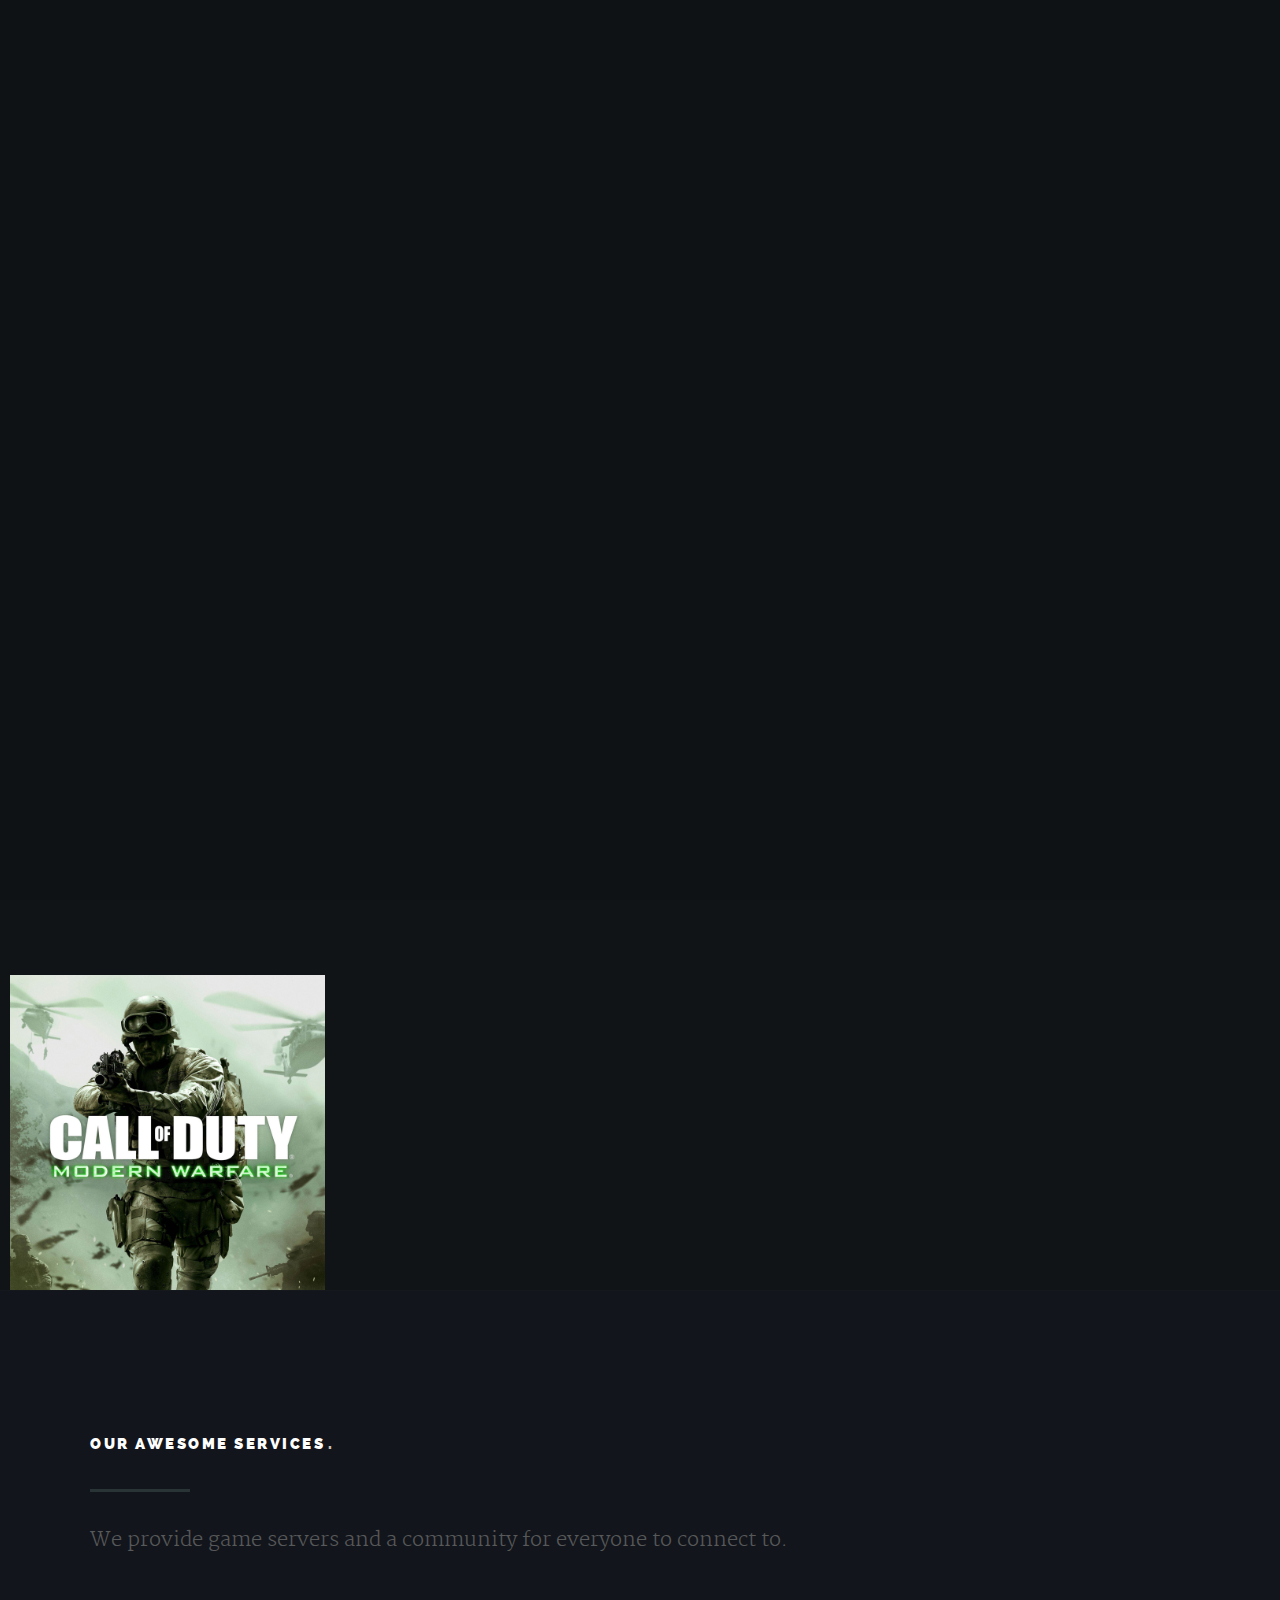
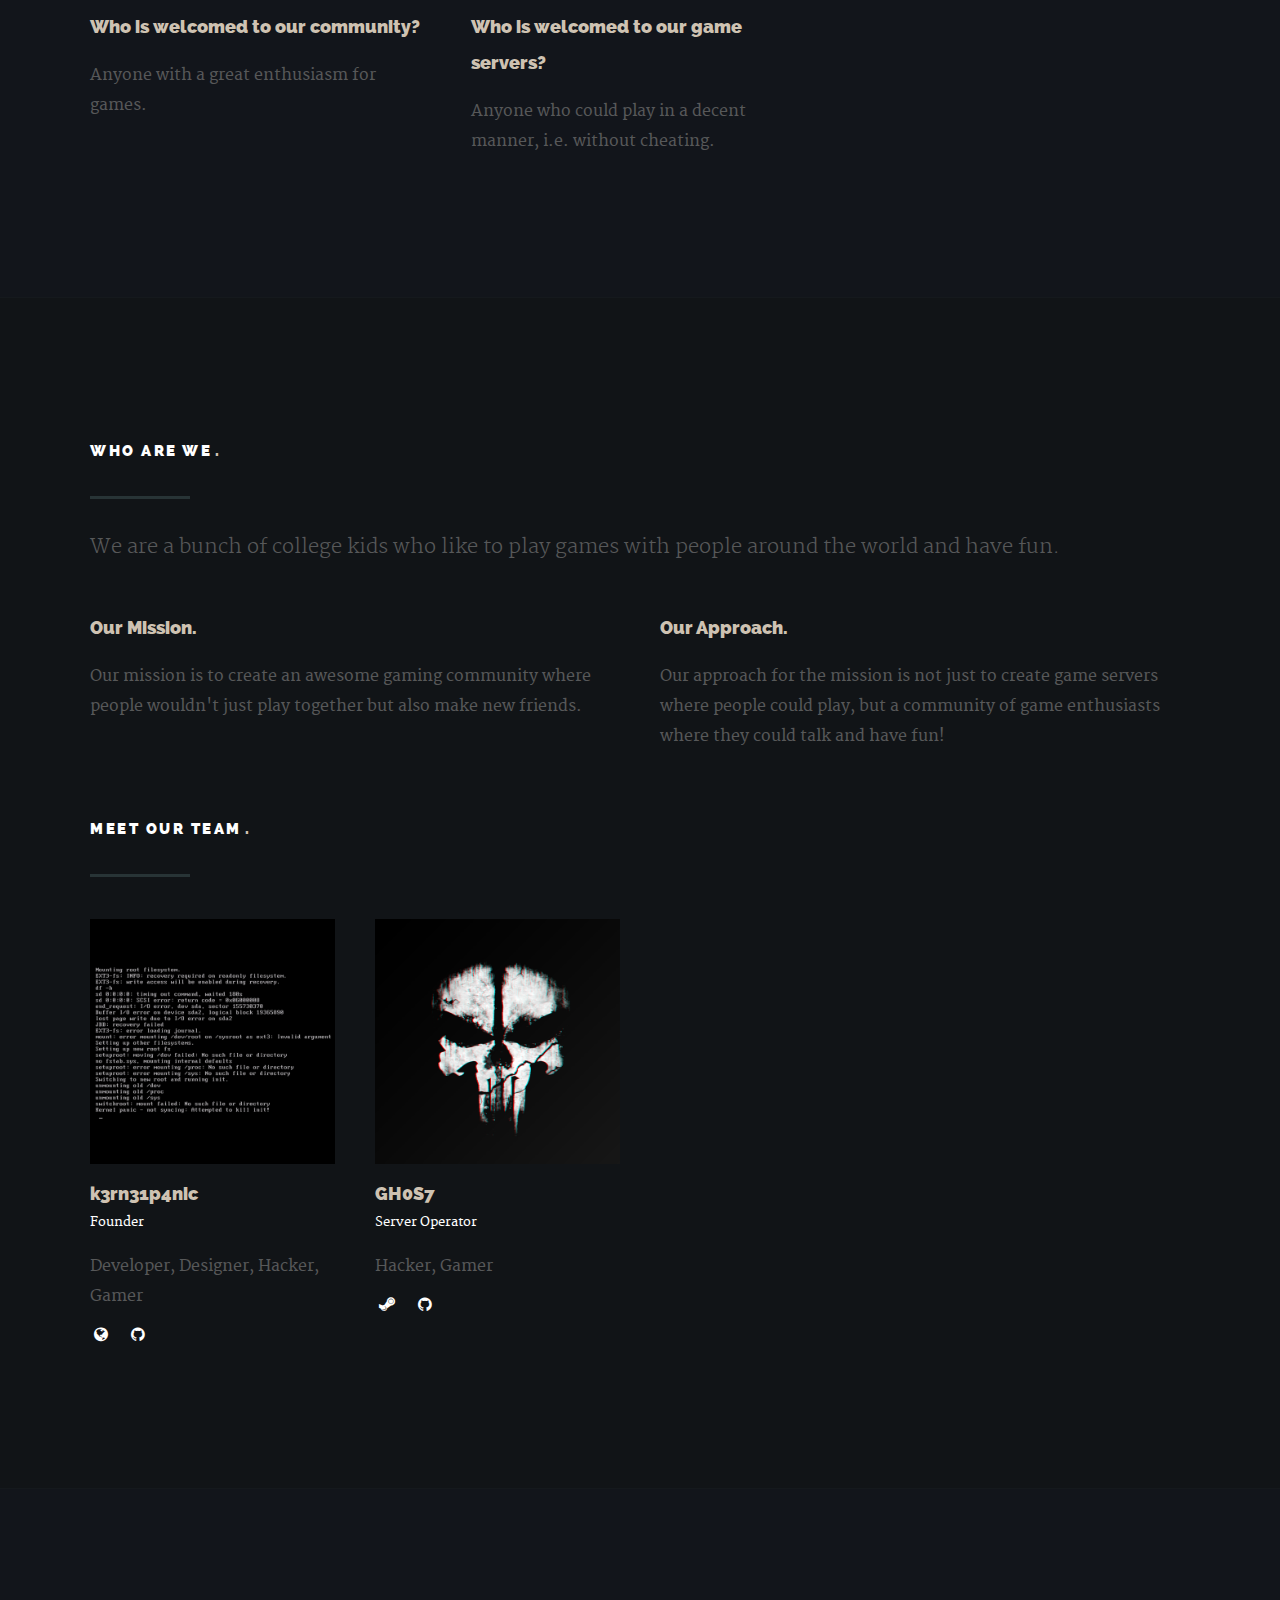
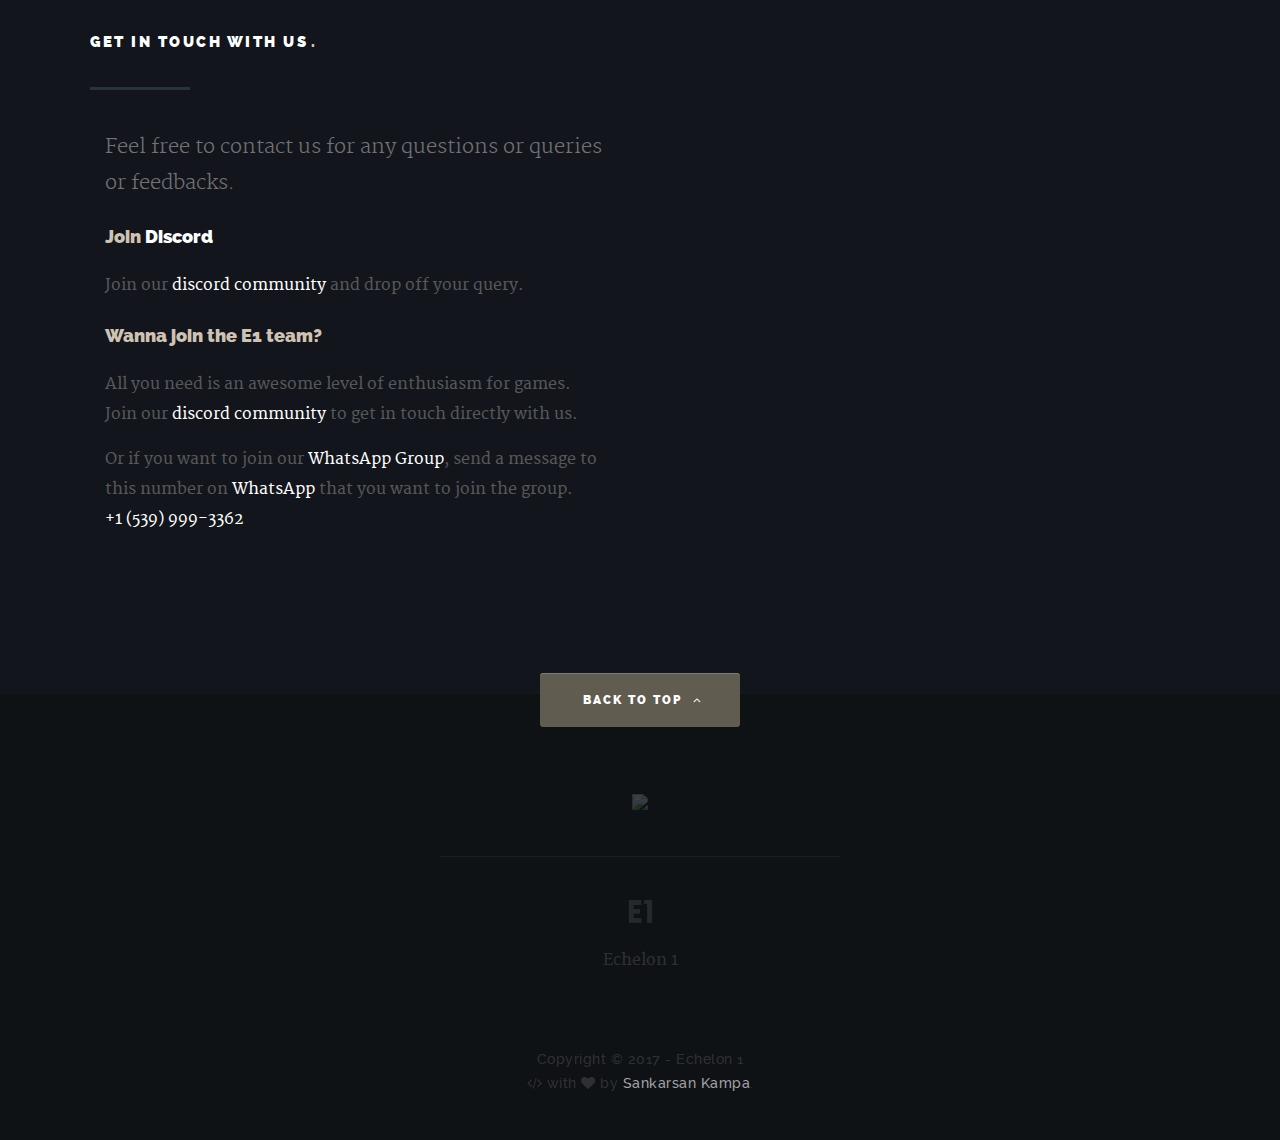
==== commit 5e83f2ea: "Added links to WhatsApp" ====
--- a/index.html
+++ b/index.html
@@ -401,6 +401,7 @@
               <p>All you need is an awesome level of enthusiasm for games.<br>
               Join our <a href="https://discord.gg/RN4M3HR" target="_blank" rel="nofollow">discord community</a> to get in touch directly with us.
               </p>
+              <p>Or if you want to join our <a href="#0">WhatsApp Group</a>, send a message to this number on <a href="#0">WhatsApp</a> that you want to join the group.<br><a href="#0">+1 (539) 999-3362</a></p>
                	
          </div>     	
 
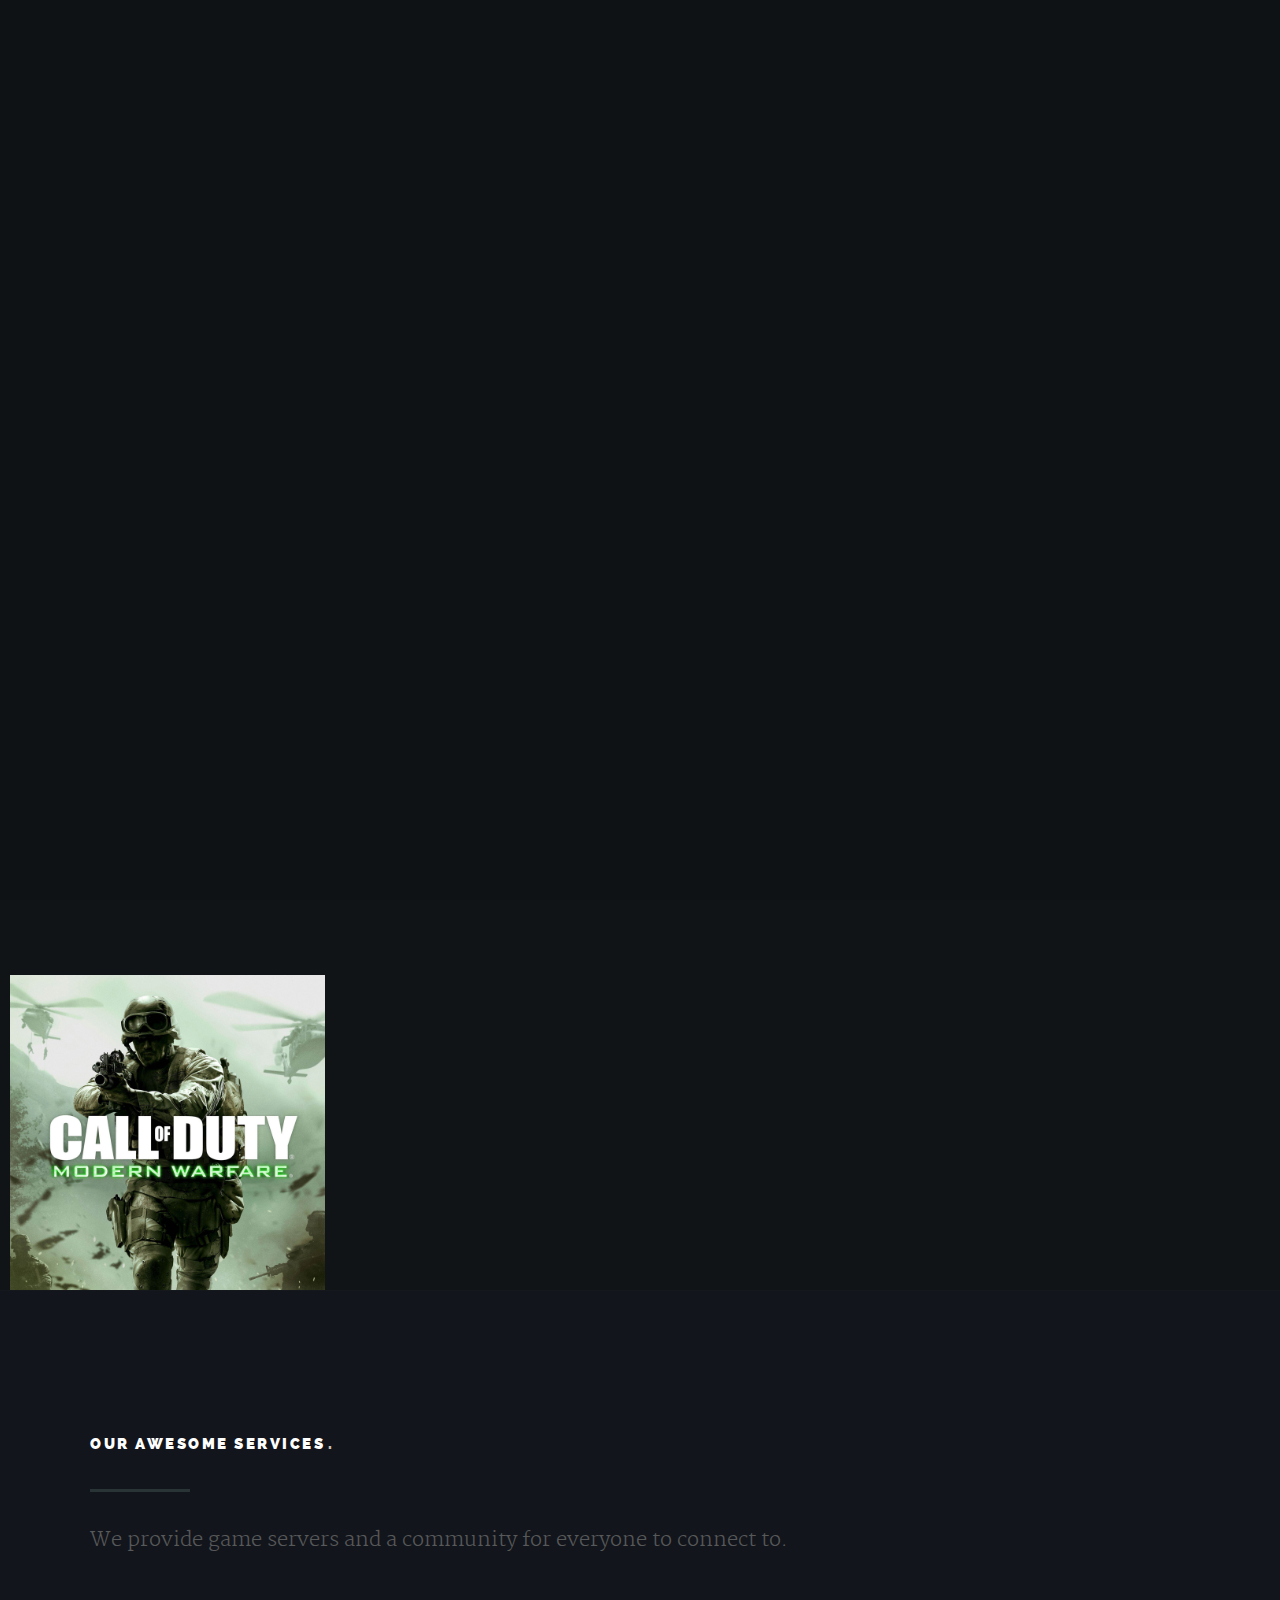
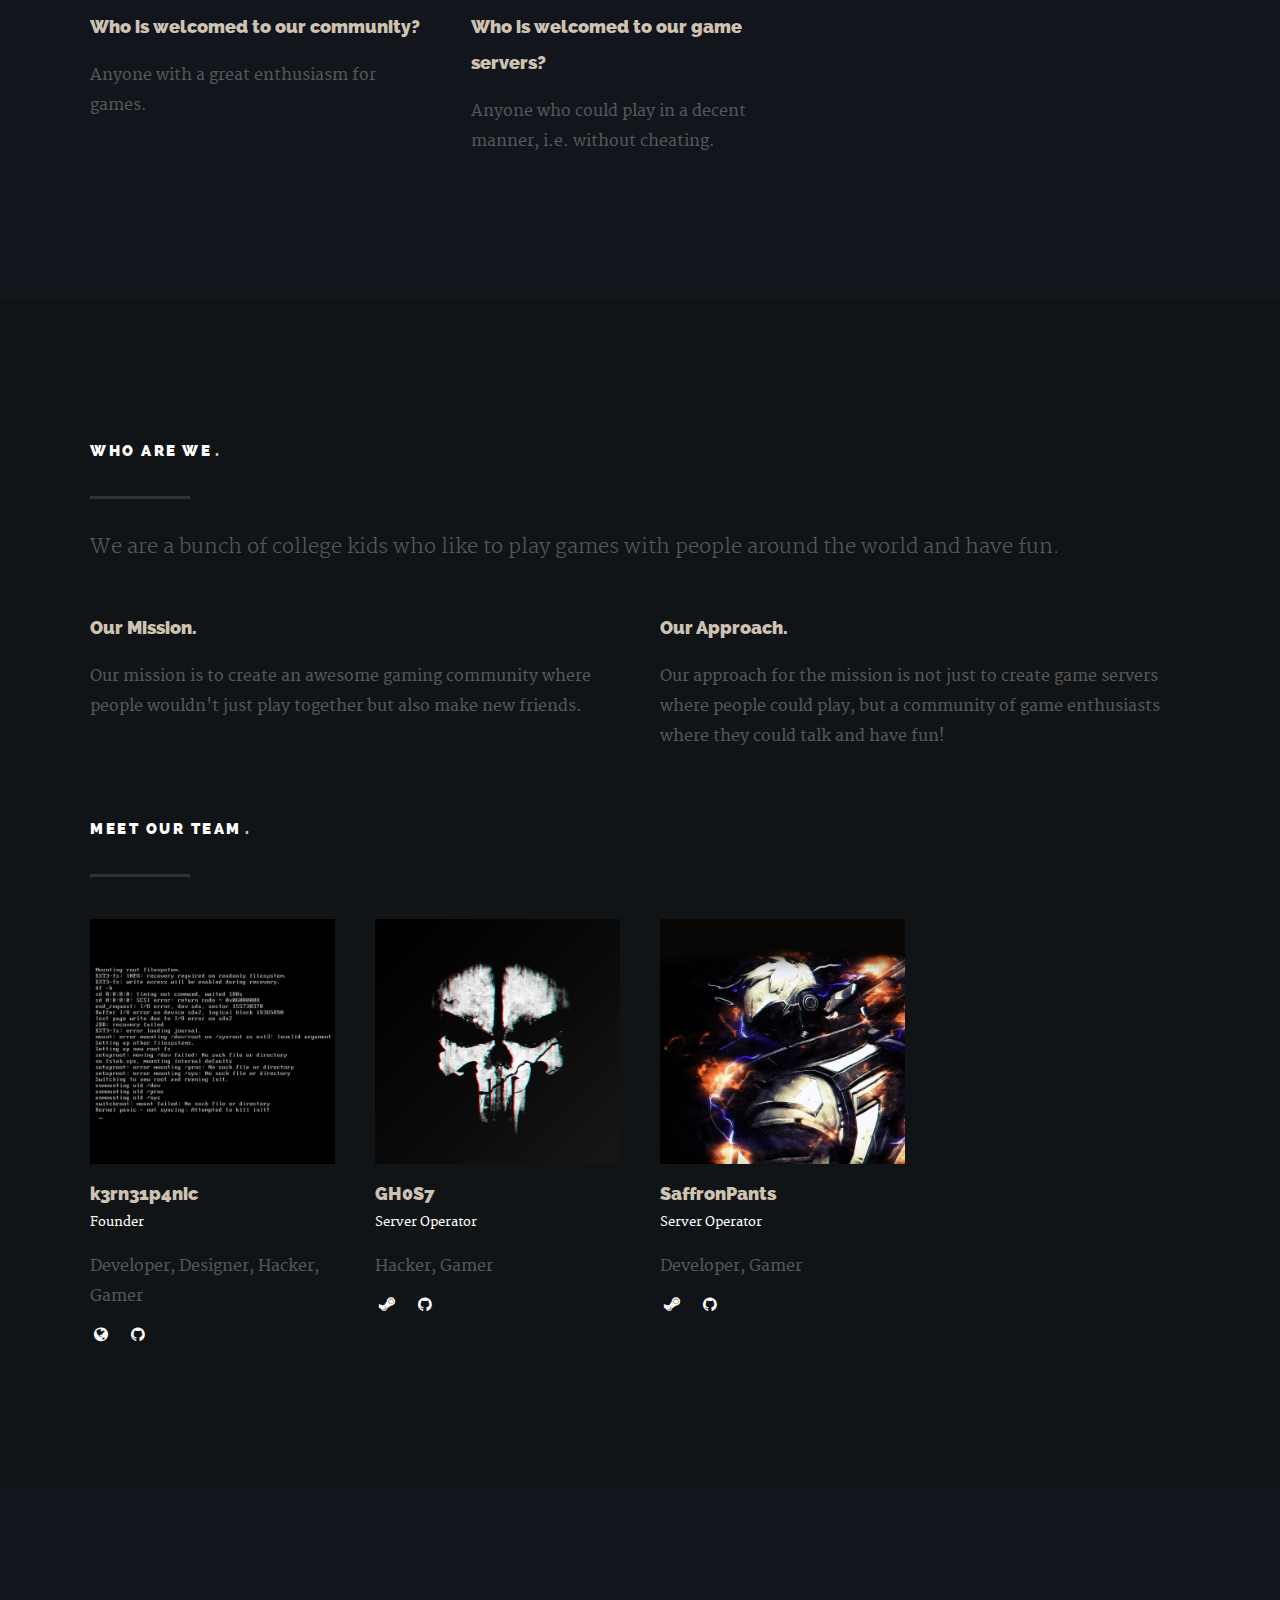
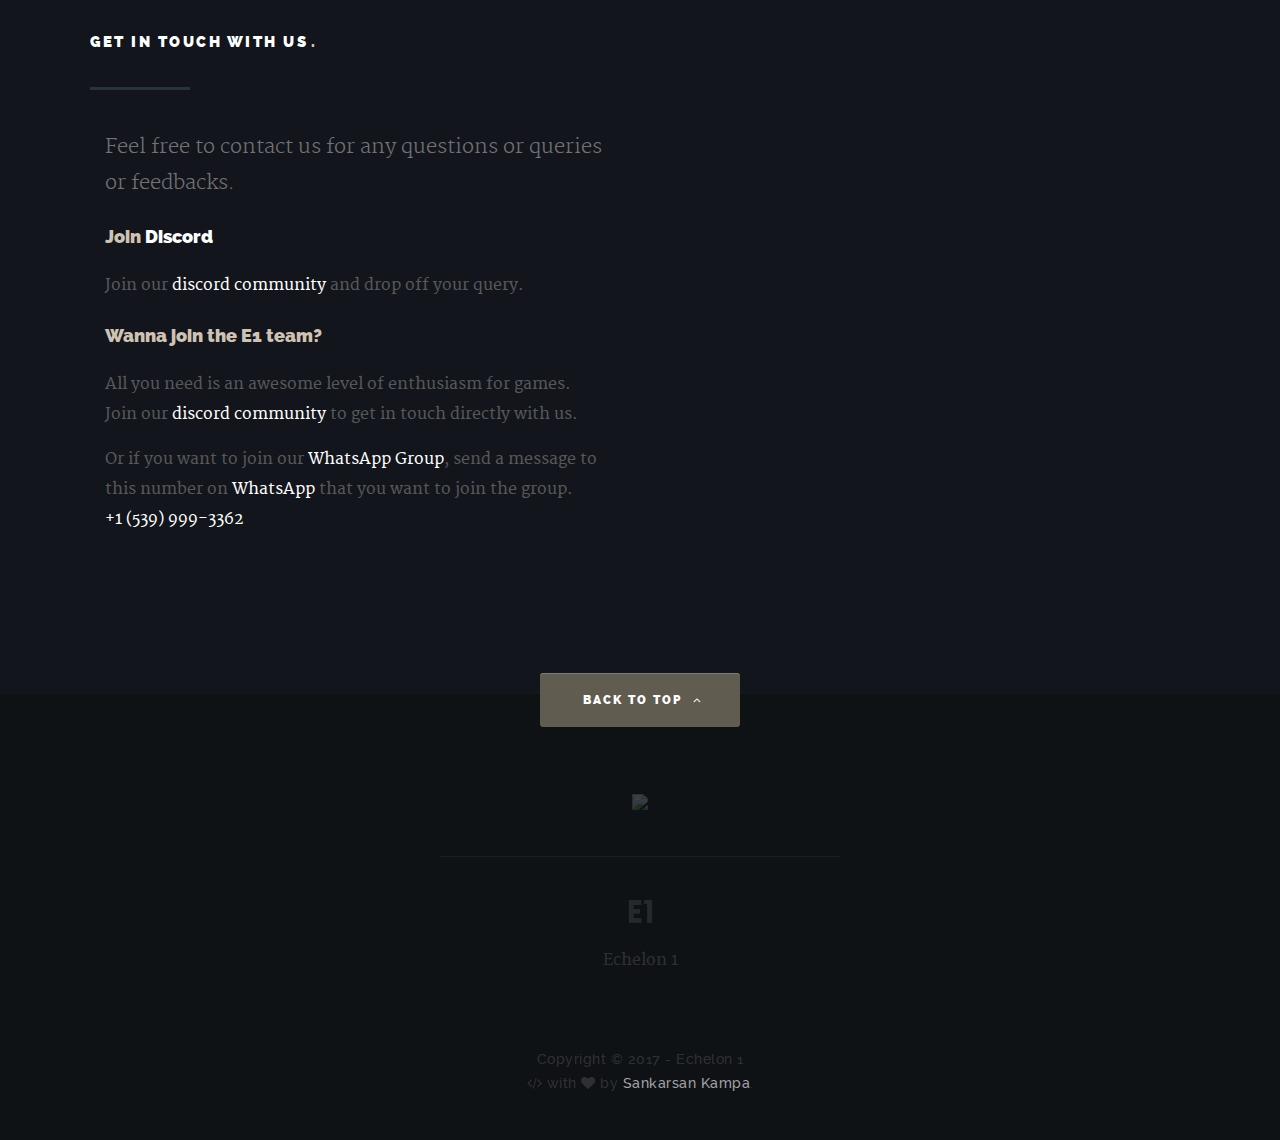
==== commit ff483f53: "Added SaffronPants" ====
--- a/index.html
+++ b/index.html
@@ -15,8 +15,8 @@
     <meta property="og:type" content="website">
     <meta property="og:title" content="Echelon 1: Gaming Community">
     <meta property="og:description" content="Echelon 1: Gaming Community. Join us and get connected to gamers and make new friends playing in our servers.">
-    <meta property="og:url" content="https://echelon1.gitlab.io">
-    <meta property="og:image" content="https://echelon1.gitlab.io/images/E1_K.png">
+    <meta property="og:url" content="https://echelon-1.github.io/">
+    <meta property="og:image" content="https://echelon-1.github.io/images/E1_K.png">
   
     <meta name="apple-mobile-web-app-capable" content="yes">
     <meta name="apple-mobile-web-app-status-bar-style" content="black-translucent">
@@ -37,7 +37,7 @@
   
    <!-- favicons
 	================================================== -->
-    <link rel="shortcut icon" href="https://echelon1.gitlab.io/favicon.ico" type="image/x-icon">
+    <link rel="shortcut icon" href="https://echelon-1.github.io/favicon.ico" type="image/x-icon">
     <link rel="apple-touch-icon" sizes="180x180" href="/apple-touch-icon.png">
     <link rel="icon" type="image/png" href="/favicon-32x32.png" sizes="32x32">
     <link rel="icon" type="image/png" href="/favicon-16x16.png" sizes="16x16">
@@ -114,8 +114,8 @@
 					   <!-- slide -->
 					   <li>
 						   <div class="flex-caption">
-								<h1 class="">Show your <a class="smoothscroll" href="#portfolio" title="portfolio" >skill</a> and 
-								<a class="smoothscroll" href="#contact" title="contact us">compete</a> against the best.</h1>
+								<h1 class="">Show your <a class="smoothscroll" href="#0" title="portfolio" >skill</a> and 
+								<a class="smoothscroll" href="#0" title="contact us">compete</a> against the best.</h1>
 
 								<h3 class="">Monthly and yearly tournaments to show off your gaming skills against the best players in our servers.</h3>
 							</div>
@@ -361,6 +361,26 @@
 
             </div> <!-- end member -->
 
+            <div class="bgrid member">
+								
+					<div class="member-pic">
+                  <img src="images/team/member03-k.jpg" alt=""/>
+               	<div class="mask"></div>  
+               </div>
+               <div class="member-name">
+                  <h3>SaffronPants</h3>
+                  <span>Server Operator</span>
+               </div>
+
+               <p>Developer, Gamer</p>
+
+               <ul class="member-social">
+                  <li><a href="https://steamcommunity.com/id/rajchiksoriya25"><i class="fa fa-steam"></i></a></li>
+                  <li><a href="https://github.com/SaffronPants"><i class="fa fa-github"></i></a></li>
+               </ul>
+
+            </div> <!-- end member -->
+
          </div> <!-- end team-wrapper -->
 
       </div> <!-- end row -->          
@@ -465,4 +485,4 @@
 
 </body>
 
-</html>+</html>
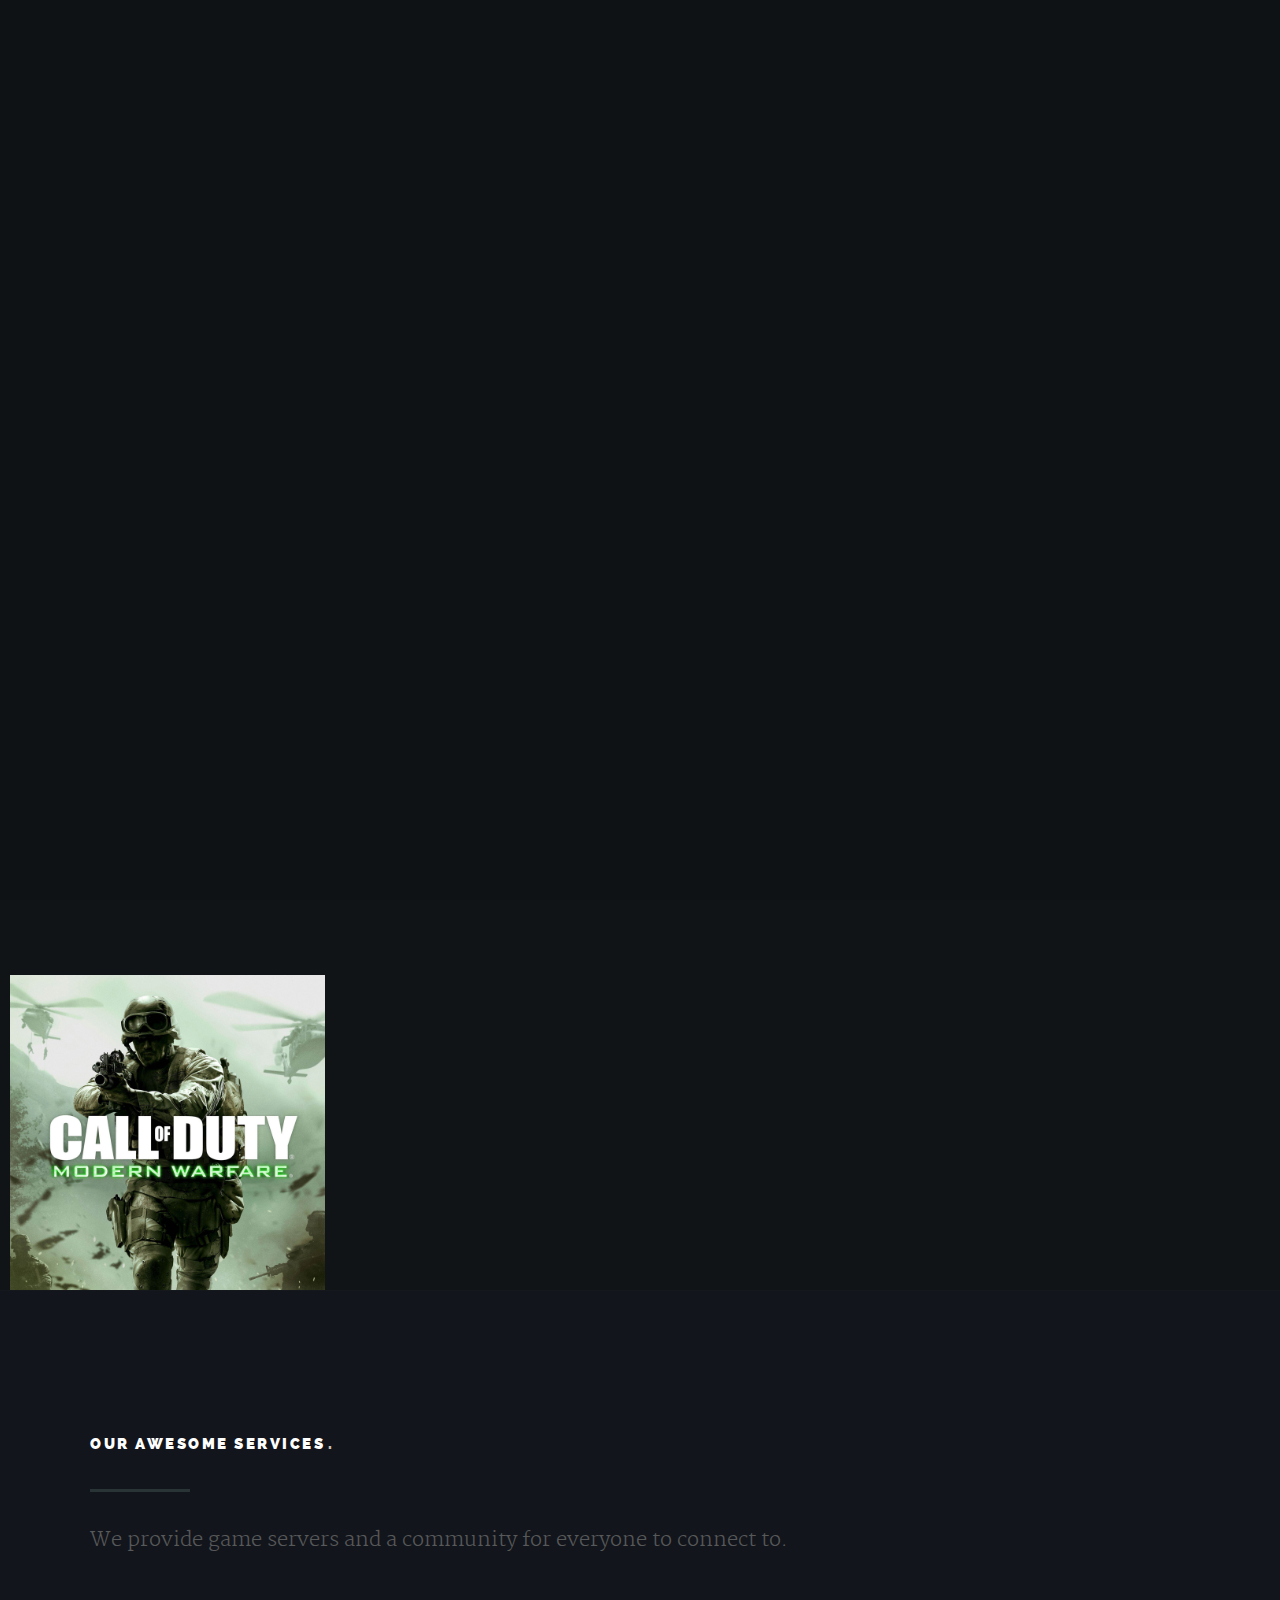
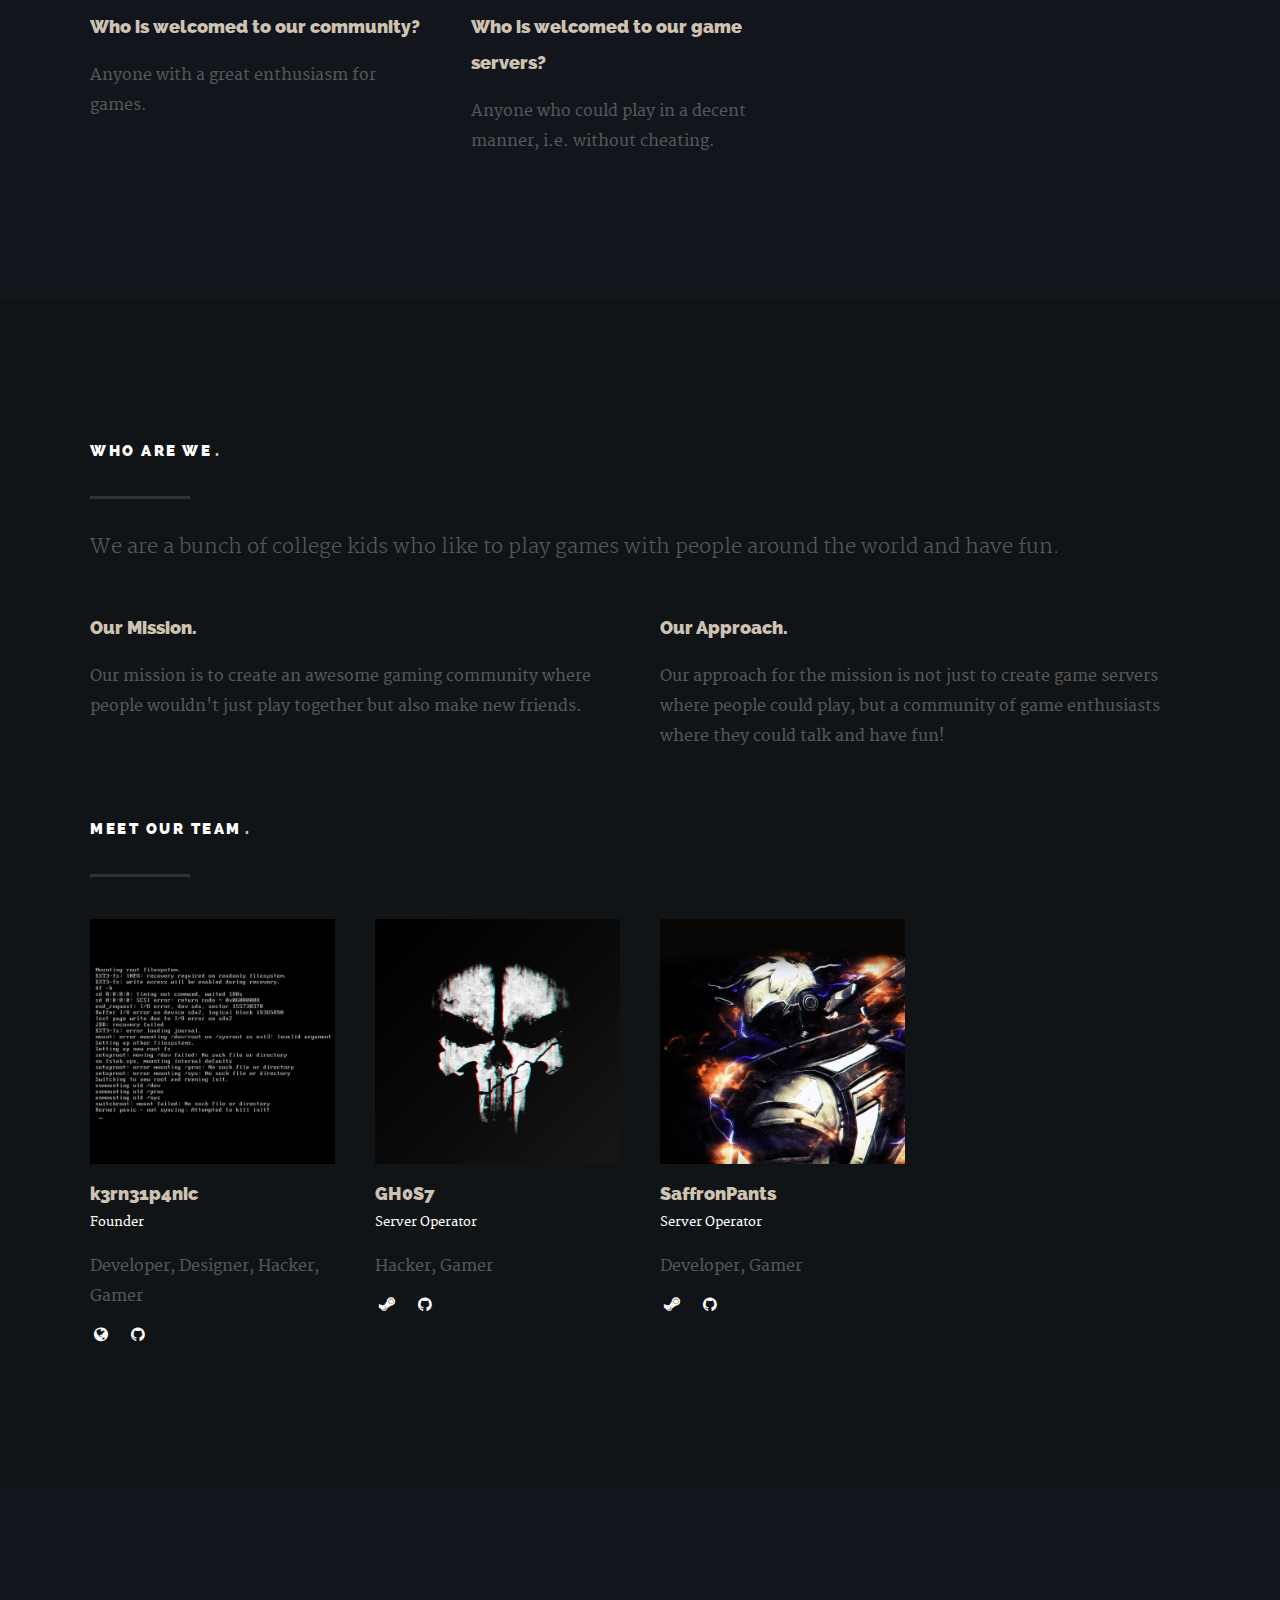
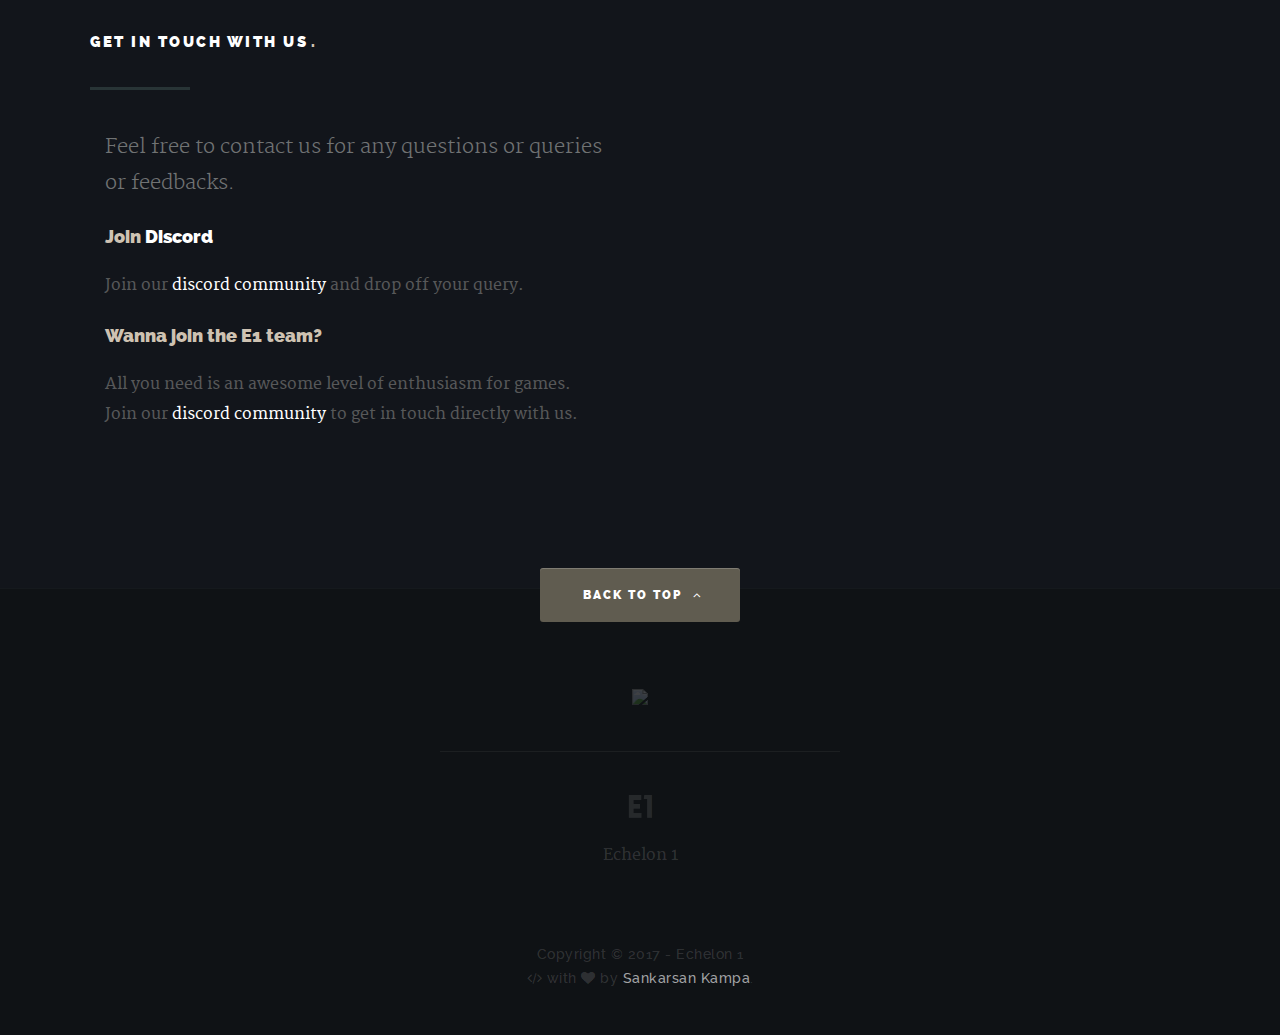
==== commit 42984597: "Update index.html" ====
--- a/index.html
+++ b/index.html
@@ -202,7 +202,7 @@
 		      </div>
 
             <div class="link-box group">
-            	<a href="cod4://35.154.168.101:28960">Connect</a>
+            	<a href="cod4://139.59.31.128:27016">Connect</a>
             	<a href="#" class="popup-modal-dismiss">Close</a>         
             </div>
 
@@ -421,8 +421,6 @@
               <p>All you need is an awesome level of enthusiasm for games.<br>
               Join our <a href="https://discord.gg/RN4M3HR" target="_blank" rel="nofollow">discord community</a> to get in touch directly with us.
               </p>
-              <p>Or if you want to join our <a href="#0">WhatsApp Group</a>, send a message to this number on <a href="#0">WhatsApp</a> that you want to join the group.<br><a href="#0">+1 (539) 999-3362</a></p>
-               	
          </div>     	
 
       </div> <!-- end row -->
